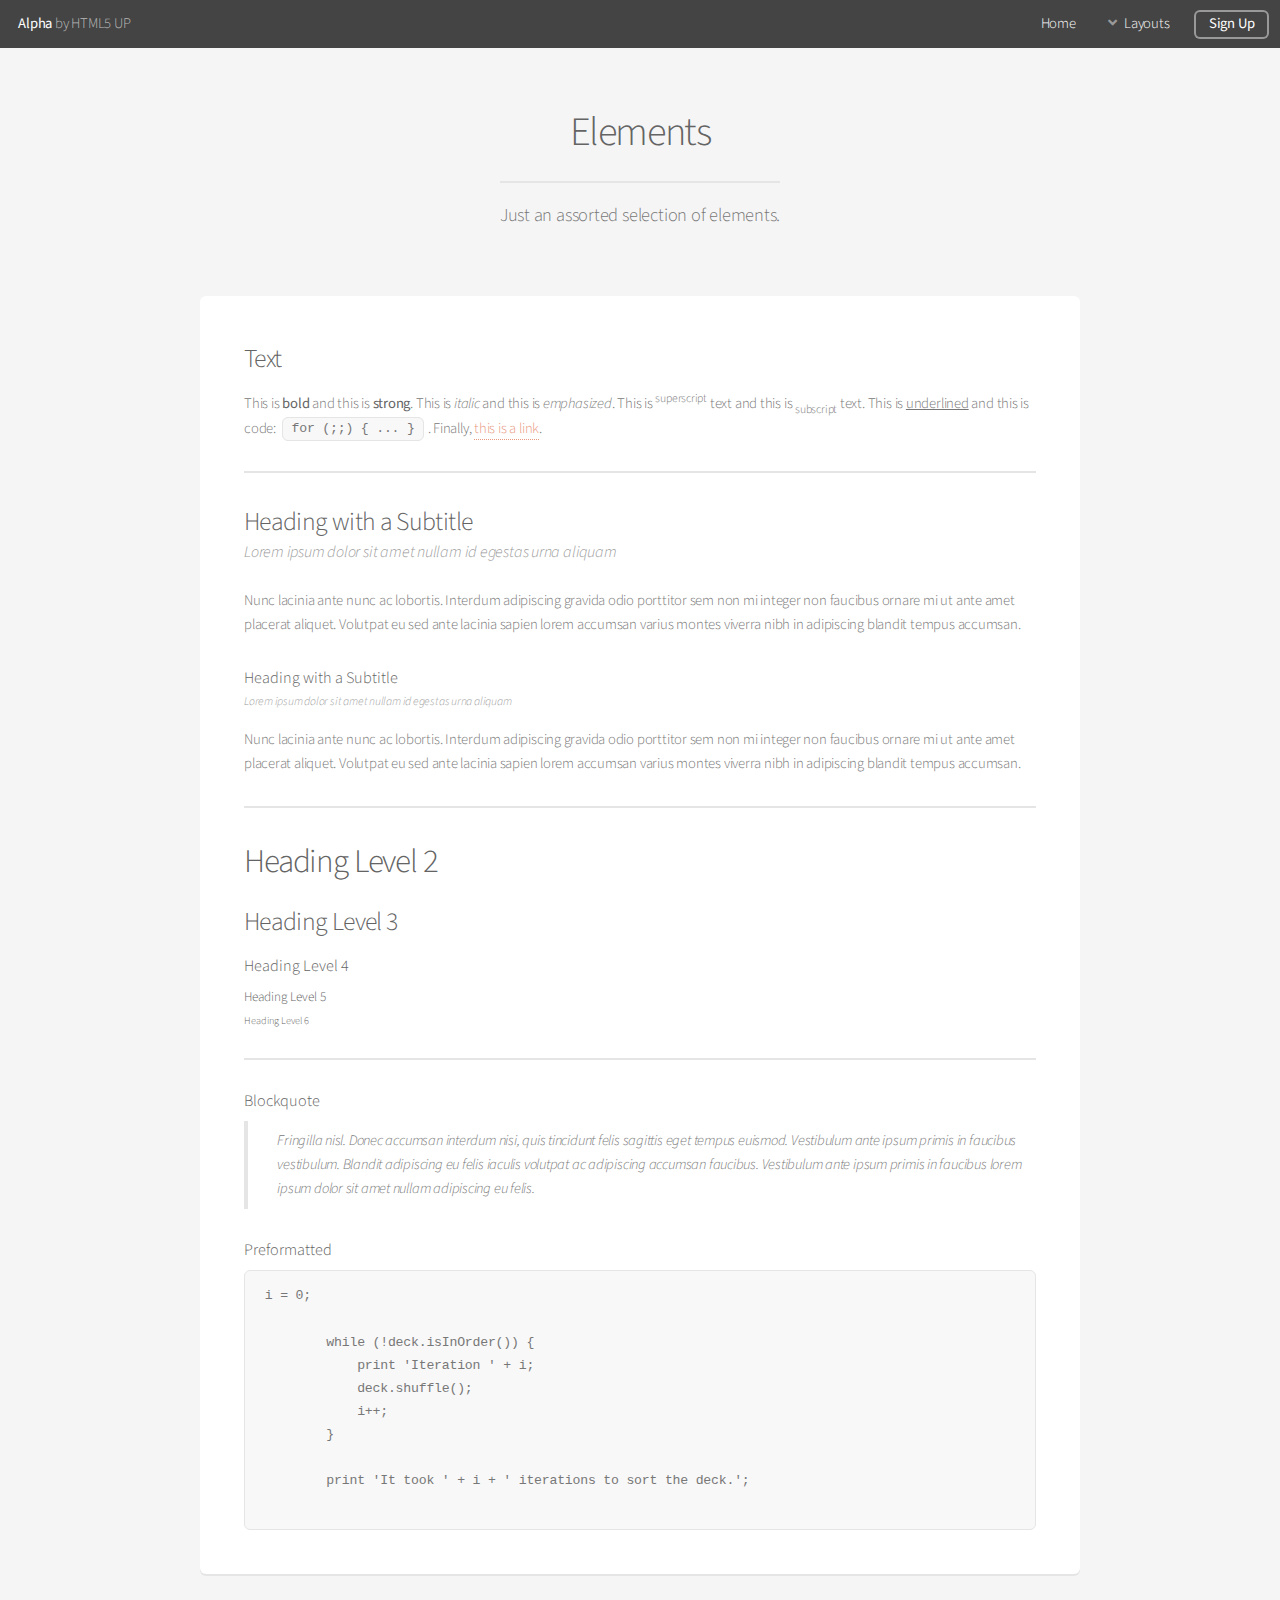
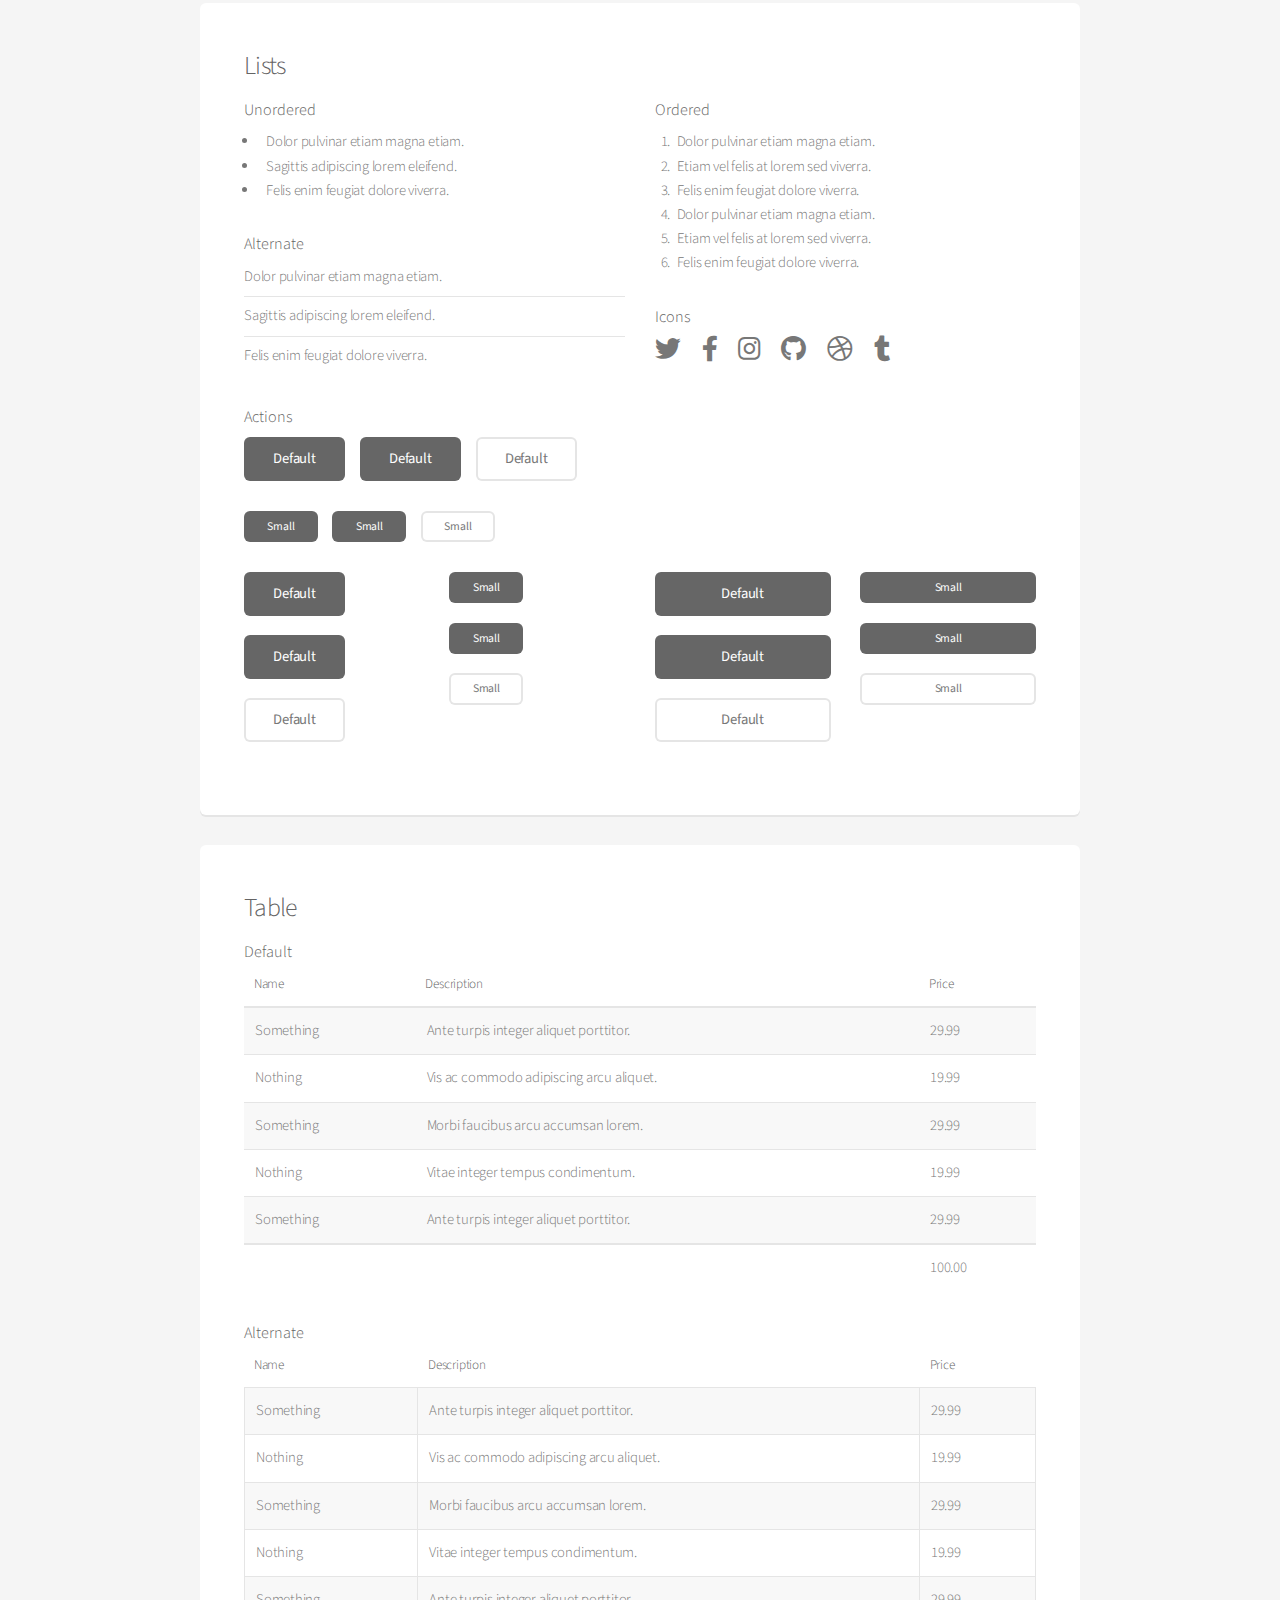
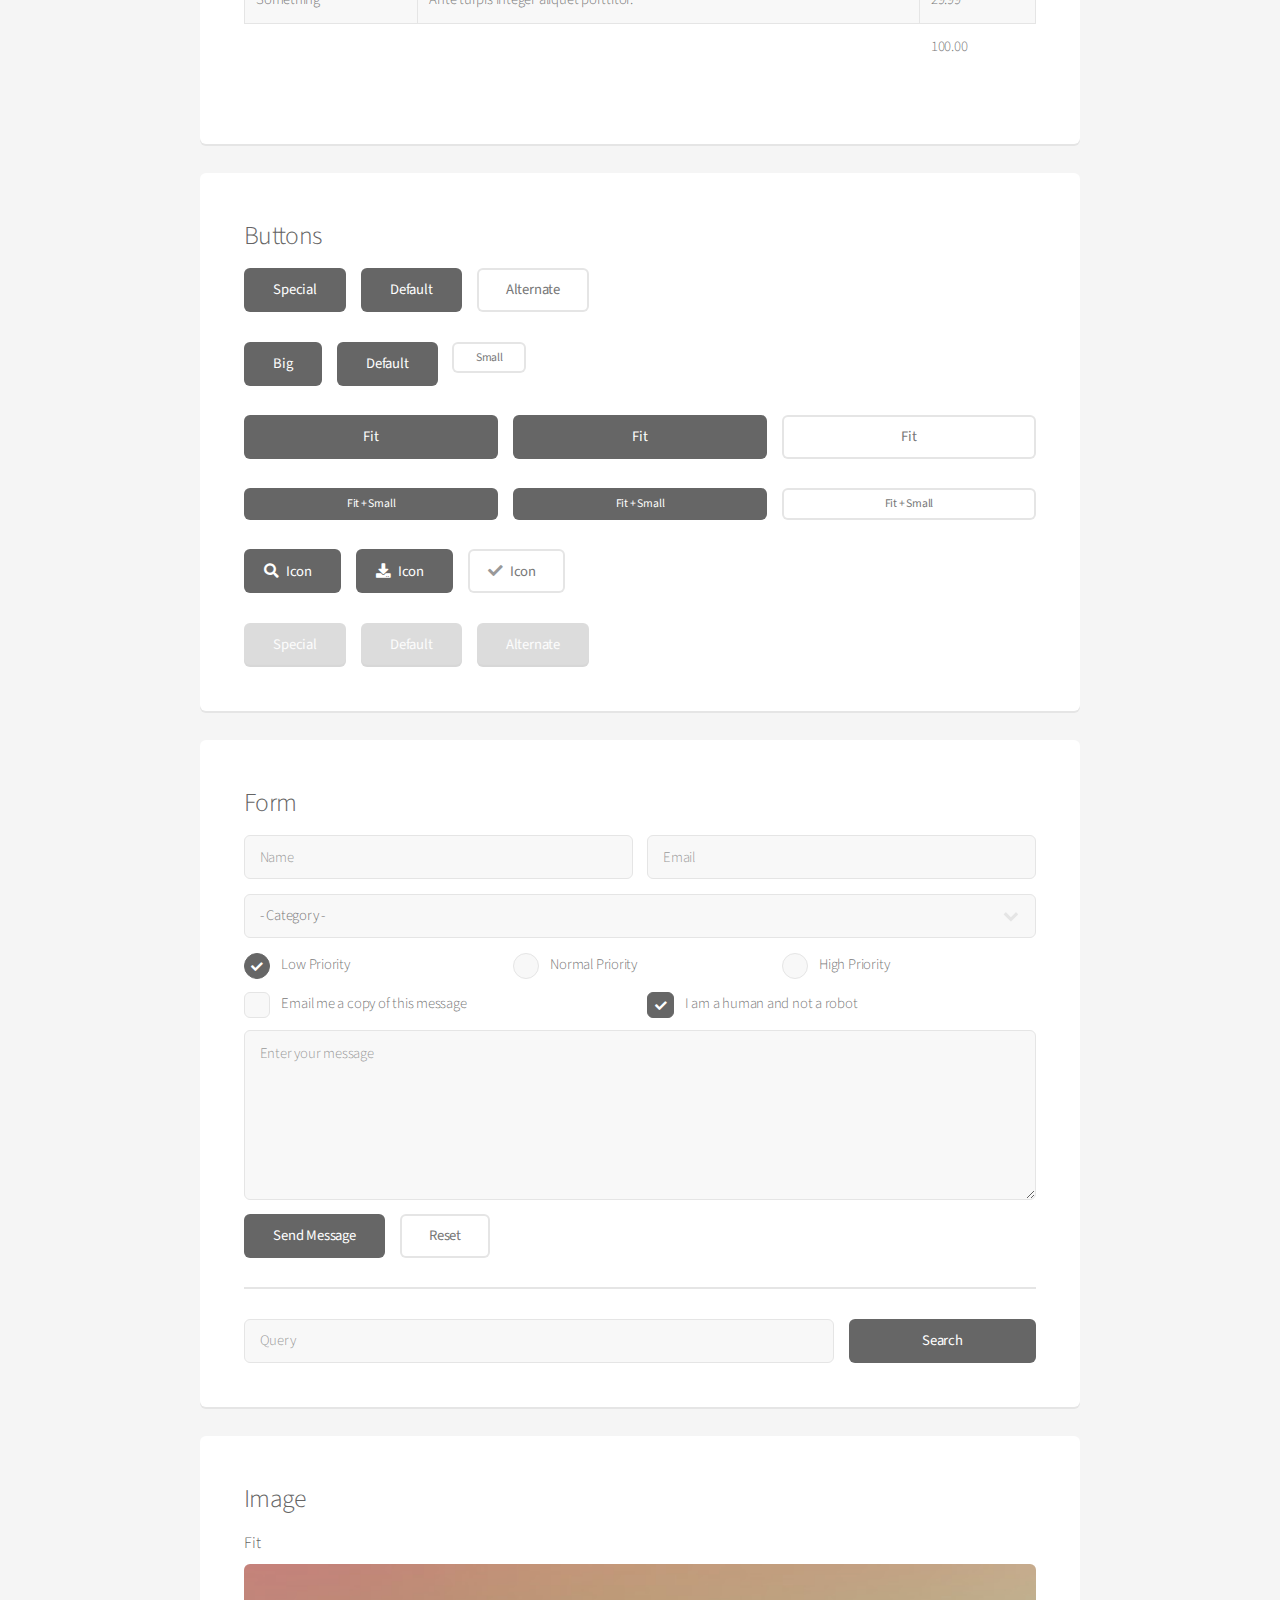
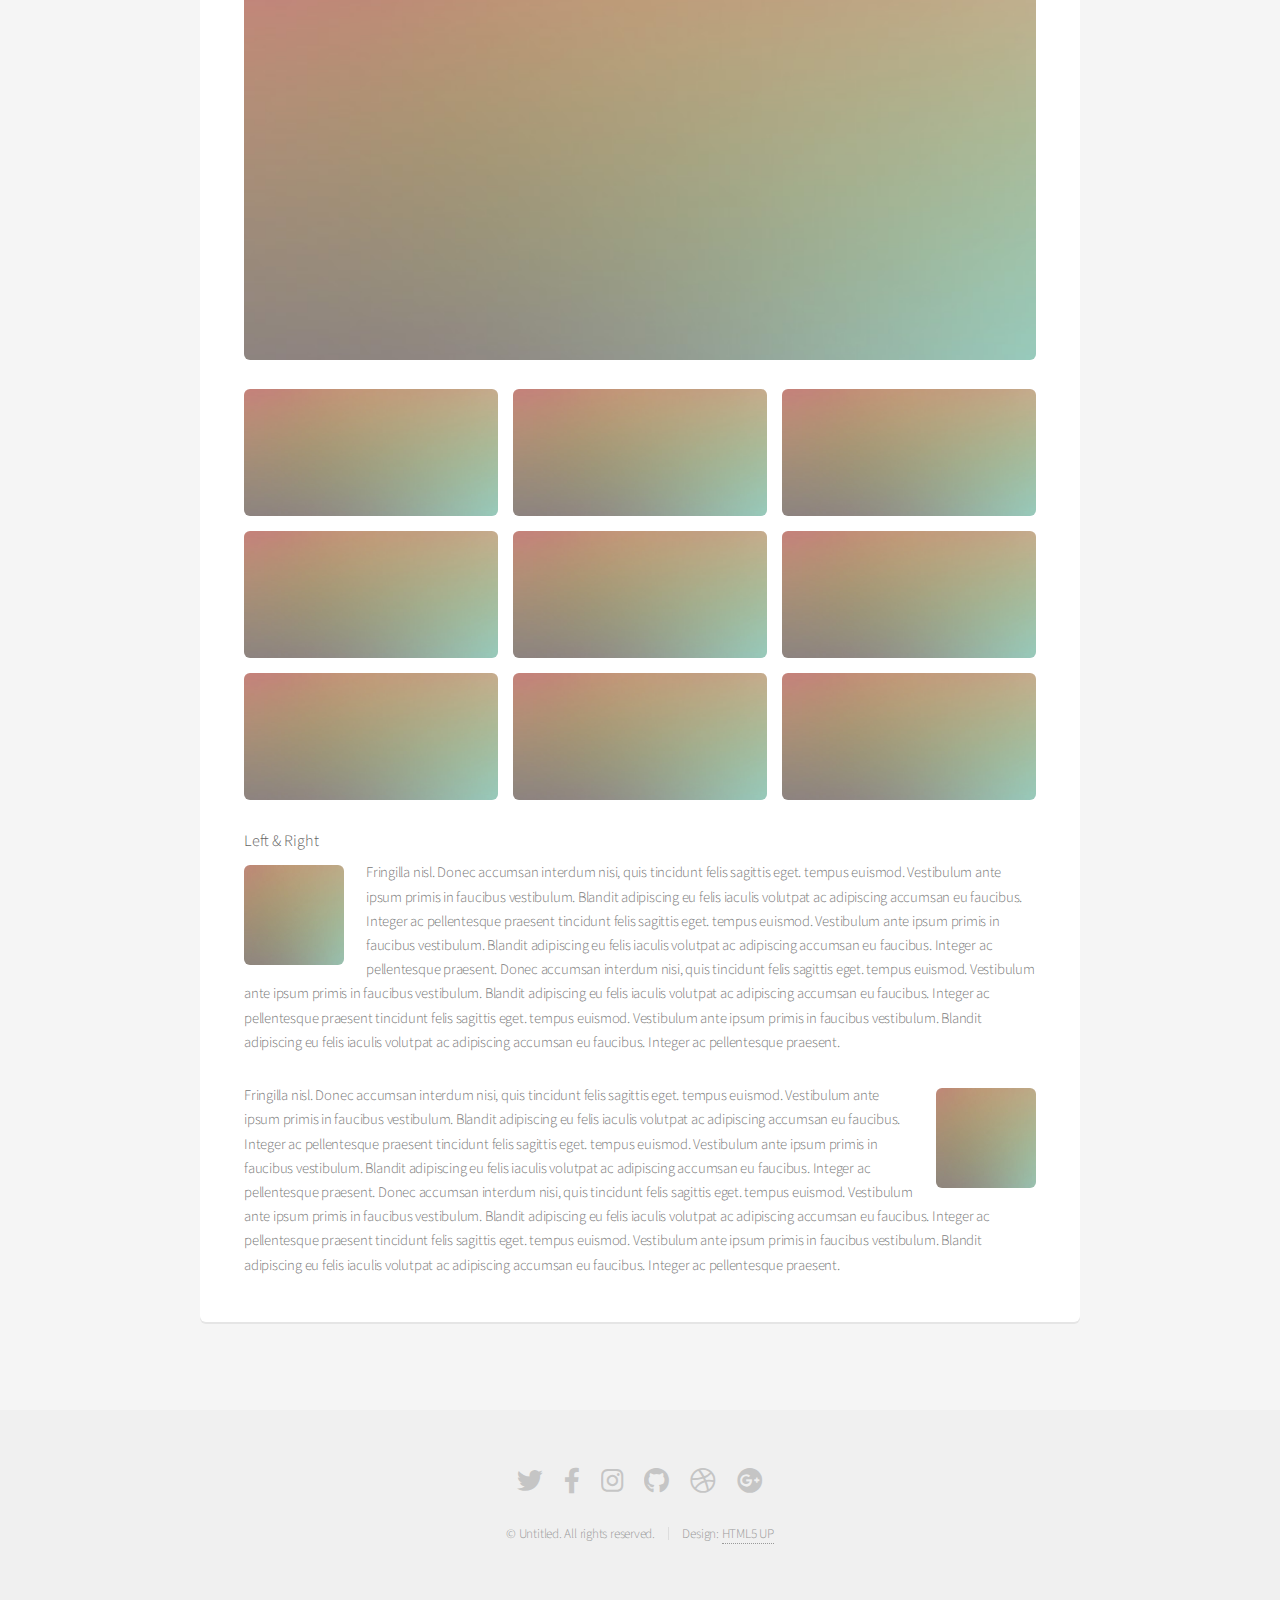
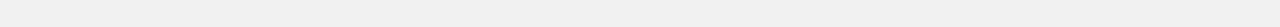
==== elements.html @ 42e7c350 "Add files via upload" ====
<!DOCTYPE HTML>
<!--
	Alpha by HTML5 UP
	html5up.net | @ajlkn
	Free for personal and commercial use under the CCA 3.0 license (html5up.net/license)
-->
<html>
	<head>
		<title>Elements - Alpha by HTML5 UP</title>
		<meta charset="utf-8" />
		<meta name="viewport" content="width=device-width, initial-scale=1, user-scalable=no" />
		<link rel="stylesheet" href="assets/css/main.css" />
	</head>
	<body class="is-preload">
		<div id="page-wrapper">

			<!-- Header -->
				<header id="header">
					<h1><a href="index.html">Alpha</a> by HTML5 UP</h1>
					<nav id="nav">
						<ul>
							<li><a href="index.html">Home</a></li>
							<li>
								<a href="#" class="icon solid fa-angle-down">Layouts</a>
								<ul>
									<li><a href="generic.html">Generic</a></li>
									<li><a href="contact.html">Contact</a></li>
									<li><a href="elements.html">Elements</a></li>
									<li>
										<a href="#">Submenu</a>
										<ul>
											<li><a href="#">Option One</a></li>
											<li><a href="#">Option Two</a></li>
											<li><a href="#">Option Three</a></li>
											<li><a href="#">Option Four</a></li>
										</ul>
									</li>
								</ul>
							</li>
							<li><a href="#" class="button">Sign Up</a></li>
						</ul>
					</nav>
				</header>

			<!-- Main -->
				<section id="main" class="container">
					<header>
						<h2>Elements</h2>
						<p>Just an assorted selection of elements.</p>
					</header>
					<div class="row">
						<div class="col-12">

							<!-- Text -->
								<section class="box">
									<h3>Text</h3>
									<p>This is <b>bold</b> and this is <strong>strong</strong>. This is <i>italic</i> and this is <em>emphasized</em>.
									This is <sup>superscript</sup> text and this is <sub>subscript</sub> text.
									This is <u>underlined</u> and this is code: <code>for (;;) { ... }</code>. Finally, <a href="#">this is a link</a>.</p>

									<hr />

									<header>
										<h3>Heading with a Subtitle</h3>
										<p>Lorem ipsum dolor sit amet nullam id egestas urna aliquam</p>
									</header>
									<p>Nunc lacinia ante nunc ac lobortis. Interdum adipiscing gravida odio porttitor sem non mi integer non faucibus ornare mi ut ante amet placerat aliquet. Volutpat eu sed ante lacinia sapien lorem accumsan varius montes viverra nibh in adipiscing blandit tempus accumsan.</p>
									<header>
										<h4>Heading with a Subtitle</h4>
										<p>Lorem ipsum dolor sit amet nullam id egestas urna aliquam</p>
									</header>
									<p>Nunc lacinia ante nunc ac lobortis. Interdum adipiscing gravida odio porttitor sem non mi integer non faucibus ornare mi ut ante amet placerat aliquet. Volutpat eu sed ante lacinia sapien lorem accumsan varius montes viverra nibh in adipiscing blandit tempus accumsan.</p>

									<hr />

									<h2>Heading Level 2</h2>
									<h3>Heading Level 3</h3>
									<h4>Heading Level 4</h4>
									<h5>Heading Level 5</h5>
									<h6>Heading Level 6</h6>

									<hr />

									<h4>Blockquote</h4>
									<blockquote>Fringilla nisl. Donec accumsan interdum nisi, quis tincidunt felis sagittis eget tempus euismod. Vestibulum ante ipsum primis in faucibus vestibulum. Blandit adipiscing eu felis iaculis volutpat ac adipiscing accumsan faucibus. Vestibulum ante ipsum primis in faucibus lorem ipsum dolor sit amet nullam adipiscing eu felis.</blockquote>

									<h4>Preformatted</h4>
									<pre>i = 0;

	while (!deck.isInOrder()) {
	    print 'Iteration ' + i;
	    deck.shuffle();
	    i++;
	}

	print 'It took ' + i + ' iterations to sort the deck.';
	</pre>
								</section>

						</div>
					</div>
					<div class="row">
						<div class="col-12">

							<!-- Lists -->
								<section class="box">
									<h3>Lists</h3>
									<div class="row">
										<div class="col-6 col-12-mobilep">

											<h4>Unordered</h4>
											<ul>
												<li>Dolor pulvinar etiam magna etiam.</li>
												<li>Sagittis adipiscing lorem eleifend.</li>
												<li>Felis enim feugiat dolore viverra.</li>
											</ul>

											<h4>Alternate</h4>
											<ul class="alt">
												<li>Dolor pulvinar etiam magna etiam.</li>
												<li>Sagittis adipiscing lorem eleifend.</li>
												<li>Felis enim feugiat dolore viverra.</li>
											</ul>

										</div>
										<div class="col-6 col-12-mobilep">

											<h4>Ordered</h4>
											<ol>
												<li>Dolor pulvinar etiam magna etiam.</li>
												<li>Etiam vel felis at lorem sed viverra.</li>
												<li>Felis enim feugiat dolore viverra.</li>
												<li>Dolor pulvinar etiam magna etiam.</li>
												<li>Etiam vel felis at lorem sed viverra.</li>
												<li>Felis enim feugiat dolore viverra.</li>
											</ol>

											<h4>Icons</h4>
											<ul class="icons">
												<li><a href="#" class="icon brands fa-twitter"><span class="label">Twitter</span></a></li>
												<li><a href="#" class="icon brands fa-facebook-f"><span class="label">Facebook</span></a></li>
												<li><a href="#" class="icon brands fa-instagram"><span class="label">Instagram</span></a></li>
												<li><a href="#" class="icon brands fa-github"><span class="label">Github</span></a></li>
												<li><a href="#" class="icon brands fa-dribbble"><span class="label">Dribbble</span></a></li>
												<li><a href="#" class="icon brands fa-tumblr"><span class="label">Tumblr</span></a></li>
											</ul>

										</div>
									</div>

									<h4>Actions</h4>
									<ul class="actions">
										<li><a href="#" class="button special">Default</a></li>
										<li><a href="#" class="button">Default</a></li>
										<li><a href="#" class="button alt">Default</a></li>
									</ul>
									<ul class="actions small">
										<li><a href="#" class="button special small">Small</a></li>
										<li><a href="#" class="button small">Small</a></li>
										<li><a href="#" class="button alt small">Small</a></li>
									</ul>
									<div class="row">
										<div class="col-3 col-6-narrower col-12-mobilep">
											<ul class="actions stacked">
												<li><a href="#" class="button special">Default</a></li>
												<li><a href="#" class="button">Default</a></li>
												<li><a href="#" class="button alt">Default</a></li>
											</ul>
										</div>
										<div class="col-3 col-6-narrower col-12-mobilep">
											<ul class="actions stacked">
												<li><a href="#" class="button special small">Small</a></li>
												<li><a href="#" class="button small">Small</a></li>
												<li><a href="#" class="button alt small">Small</a></li>
											</ul>
										</div>
										<div class="col-3 col-6-narrower col-12-mobilep">
											<ul class="actions stacked">
												<li><a href="#" class="button special fit">Default</a></li>
												<li><a href="#" class="button fit">Default</a></li>
												<li><a href="#" class="button alt fit">Default</a></li>
											</ul>
										</div>
										<div class="col-3 col-6-narrower col-12-mobilep">
											<ul class="actions stacked">
												<li><a href="#" class="button special small fit">Small</a></li>
												<li><a href="#" class="button small fit">Small</a></li>
												<li><a href="#" class="button alt small fit">Small</a></li>
											</ul>
										</div>
									</div>
								</section>

						</div>
					</div>
					<div class="row">
						<div class="col-12">

							<!-- Table -->
								<section class="box">
									<h3>Table</h3>

									<h4>Default</h4>
									<div class="table-wrapper">
										<table>
											<thead>
												<tr>
													<th>Name</th>
													<th>Description</th>
													<th>Price</th>
												</tr>
											</thead>
											<tbody>
												<tr>
													<td>Something</td>
													<td>Ante turpis integer aliquet porttitor.</td>
													<td>29.99</td>
												</tr>
												<tr>
													<td>Nothing</td>
													<td>Vis ac commodo adipiscing arcu aliquet.</td>
													<td>19.99</td>
												</tr>
												<tr>
													<td>Something</td>
													<td> Morbi faucibus arcu accumsan lorem.</td>
													<td>29.99</td>
												</tr>
												<tr>
													<td>Nothing</td>
													<td>Vitae integer tempus condimentum.</td>
													<td>19.99</td>
												</tr>
												<tr>
													<td>Something</td>
													<td>Ante turpis integer aliquet porttitor.</td>
													<td>29.99</td>
												</tr>
											</tbody>
											<tfoot>
												<tr>
													<td colspan="2"></td>
													<td>100.00</td>
												</tr>
											</tfoot>
										</table>
									</div>

									<h4>Alternate</h4>
									<div class="table-wrapper">
										<table class="alt">
											<thead>
												<tr>
													<th>Name</th>
													<th>Description</th>
													<th>Price</th>
												</tr>
											</thead>
											<tbody>
												<tr>
													<td>Something</td>
													<td>Ante turpis integer aliquet porttitor.</td>
													<td>29.99</td>
												</tr>
												<tr>
													<td>Nothing</td>
													<td>Vis ac commodo adipiscing arcu aliquet.</td>
													<td>19.99</td>
												</tr>
												<tr>
													<td>Something</td>
													<td> Morbi faucibus arcu accumsan lorem.</td>
													<td>29.99</td>
												</tr>
												<tr>
													<td>Nothing</td>
													<td>Vitae integer tempus condimentum.</td>
													<td>19.99</td>
												</tr>
												<tr>
													<td>Something</td>
													<td>Ante turpis integer aliquet porttitor.</td>
													<td>29.99</td>
												</tr>
											</tbody>
											<tfoot>
												<tr>
													<td colspan="2"></td>
													<td>100.00</td>
												</tr>
											</tfoot>
										</table>
									</div>
								</section>

						</div>
					</div>
					<div class="row">
						<div class="col-12">

							<!-- Buttons -->
								<section class="box">
									<h3>Buttons</h3>
									<ul class="actions">
										<li><a href="#" class="button special">Special</a></li>
										<li><a href="#" class="button">Default</a></li>
										<li><a href="#" class="button alt">Alternate</a></li>
									</ul>
									<ul class="actions">
										<li><a href="#" class="button special big">Big</a></li>
										<li><a href="#" class="button">Default</a></li>
										<li><a href="#" class="button alt small">Small</a></li>
									</ul>
									<ul class="actions fit">
										<li><a href="#" class="button special fit">Fit</a></li>
										<li><a href="#" class="button fit">Fit</a></li>
										<li><a href="#" class="button alt fit">Fit</a></li>
									</ul>
									<ul class="actions fit small">
										<li><a href="#" class="button special fit small">Fit + Small</a></li>
										<li><a href="#" class="button fit small">Fit + Small</a></li>
										<li><a href="#" class="button alt fit small">Fit + Small</a></li>
									</ul>
									<ul class="actions">
										<li><a href="#" class="button special icon solid fa-search">Icon</a></li>
										<li><a href="#" class="button icon solid fa-download">Icon</a></li>
										<li><a href="#" class="button alt icon solid fa-check">Icon</a></li>
									</ul>
									<ul class="actions">
										<li><span class="button special disabled">Special</span></li>
										<li><span class="button disabled">Default</span></li>
										<li><span class="button alt disabled">Alternate</span></li>
									</ul>
								</section>

						</div>
					</div>
					<div class="row">
						<div class="col-12">

							<!-- Form -->
								<section class="box">
									<h3>Form</h3>
									<form method="post" action="#">
										<div class="row gtr-uniform gtr-50">
											<div class="col-6 col-12-mobilep">
												<input type="text" name="name" id="name" value="" placeholder="Name" />
											</div>
											<div class="col-6 col-12-mobilep">
												<input type="email" name="email" id="email" value="" placeholder="Email" />
											</div>
											<div class="col-12">
												<select name="category" id="category">
													<option value="">- Category -</option>
													<option value="1">Manufacturing</option>
													<option value="1">Shipping</option>
													<option value="1">Administration</option>
													<option value="1">Human Resources</option>
												</select>
											</div>
											<div class="col-4 col-12-narrower">
												<input type="radio" id="priority-low" name="priority" checked>
												<label for="priority-low">Low Priority</label>
											</div>
											<div class="col-4 col-12-narrower">
												<input type="radio" id="priority-normal" name="priority">
												<label for="priority-normal">Normal Priority</label>
											</div>
											<div class="col-4 col-12-narrower">
												<input type="radio" id="priority-high" name="priority">
												<label for="priority-high">High Priority</label>
											</div>
											<div class="col-6 col-12-narrower">
												<input type="checkbox" id="copy" name="copy">
												<label for="copy">Email me a copy of this message</label>
											</div>
											<div class="col-6 col-12-narrower">
												<input type="checkbox" id="human" name="human" checked>
												<label for="human">I am a human and not a robot</label>
											</div>
											<div class="col-12">
												<textarea name="message" id="message" placeholder="Enter your message" rows="6"></textarea>
											</div>
											<div class="col-12">
												<ul class="actions">
													<li><input type="submit" value="Send Message" /></li>
													<li><input type="reset" value="Reset" class="alt" /></li>
												</ul>
											</div>
										</div>
									</form>

									<hr />

									<form method="post" action="#">
										<div class="row gtr-uniform gtr-50">
											<div class="col-9 col-12-mobilep">
												<input type="text" name="query" id="query" value="" placeholder="Query" />
											</div>
											<div class="col-3 col-12-mobilep">
												<input type="submit" value="Search" class="fit" />
											</div>
										</div>
									</form>
								</section>

						</div>
					</div>
					<div class="row">
						<div class="col-12">

							<!-- Image -->
								<section class="box">
									<h3>Image</h3>
									<h4>Fit</h4>
									<span class="image fit"><img src="images/pic04.jpg" alt="" /></span>
									<div class="box alt">
										<div class="row gtr-50 gtr-uniform">
											<div class="col-4"><span class="image fit"><img src="images/pic04.jpg" alt="" /></span></div>
											<div class="col-4"><span class="image fit"><img src="images/pic04.jpg" alt="" /></span></div>
											<div class="col-4"><span class="image fit"><img src="images/pic04.jpg" alt="" /></span></div>
											<div class="col-4"><span class="image fit"><img src="images/pic04.jpg" alt="" /></span></div>
											<div class="col-4"><span class="image fit"><img src="images/pic04.jpg" alt="" /></span></div>
											<div class="col-4"><span class="image fit"><img src="images/pic04.jpg" alt="" /></span></div>
											<div class="col-4"><span class="image fit"><img src="images/pic04.jpg" alt="" /></span></div>
											<div class="col-4"><span class="image fit"><img src="images/pic04.jpg" alt="" /></span></div>
											<div class="col-4"><span class="image fit"><img src="images/pic04.jpg" alt="" /></span></div>
										</div>
									</div>

									<h4>Left &amp; Right</h4>
									<p><span class="image left"><img src="images/pic05.jpg" alt="" /></span>Fringilla nisl. Donec accumsan interdum nisi, quis tincidunt felis sagittis eget. tempus euismod. Vestibulum ante ipsum primis in faucibus vestibulum. Blandit adipiscing eu felis iaculis volutpat ac adipiscing accumsan eu faucibus. Integer ac pellentesque praesent tincidunt felis sagittis eget. tempus euismod. Vestibulum ante ipsum primis in faucibus vestibulum. Blandit adipiscing eu felis iaculis volutpat ac adipiscing accumsan eu faucibus. Integer ac pellentesque praesent. Donec accumsan interdum nisi, quis tincidunt felis sagittis eget. tempus euismod. Vestibulum ante ipsum primis in faucibus vestibulum. Blandit adipiscing eu felis iaculis volutpat ac adipiscing accumsan eu faucibus. Integer ac pellentesque praesent tincidunt felis sagittis eget. tempus euismod. Vestibulum ante ipsum primis in faucibus vestibulum. Blandit adipiscing eu felis iaculis volutpat ac adipiscing accumsan eu faucibus. Integer ac pellentesque praesent.</p>
									<p><span class="image right"><img src="images/pic05.jpg" alt="" /></span>Fringilla nisl. Donec accumsan interdum nisi, quis tincidunt felis sagittis eget. tempus euismod. Vestibulum ante ipsum primis in faucibus vestibulum. Blandit adipiscing eu felis iaculis volutpat ac adipiscing accumsan eu faucibus. Integer ac pellentesque praesent tincidunt felis sagittis eget. tempus euismod. Vestibulum ante ipsum primis in faucibus vestibulum. Blandit adipiscing eu felis iaculis volutpat ac adipiscing accumsan eu faucibus. Integer ac pellentesque praesent. Donec accumsan interdum nisi, quis tincidunt felis sagittis eget. tempus euismod. Vestibulum ante ipsum primis in faucibus vestibulum. Blandit adipiscing eu felis iaculis volutpat ac adipiscing accumsan eu faucibus. Integer ac pellentesque praesent tincidunt felis sagittis eget. tempus euismod. Vestibulum ante ipsum primis in faucibus vestibulum. Blandit adipiscing eu felis iaculis volutpat ac adipiscing accumsan eu faucibus. Integer ac pellentesque praesent.</p>
								</section>

						</div>
					</div>
				</section>

			<!-- Footer -->
				<footer id="footer">
					<ul class="icons">
						<li><a href="#" class="icon brands fa-twitter"><span class="label">Twitter</span></a></li>
						<li><a href="#" class="icon brands fa-facebook-f"><span class="label">Facebook</span></a></li>
						<li><a href="#" class="icon brands fa-instagram"><span class="label">Instagram</span></a></li>
						<li><a href="#" class="icon brands fa-github"><span class="label">Github</span></a></li>
						<li><a href="#" class="icon brands fa-dribbble"><span class="label">Dribbble</span></a></li>
						<li><a href="#" class="icon brands fa-google-plus"><span class="label">Google+</span></a></li>
					</ul>
					<ul class="copyright">
						<li>&copy; Untitled. All rights reserved.</li><li>Design: <a href="http://html5up.net">HTML5 UP</a></li>
					</ul>
				</footer>

		</div>

		<!-- Scripts -->
			<script src="assets/js/jquery.min.js"></script>
			<script src="assets/js/jquery.dropotron.min.js"></script>
			<script src="assets/js/jquery.scrollex.min.js"></script>
			<script src="assets/js/browser.min.js"></script>
			<script src="assets/js/breakpoints.min.js"></script>
			<script src="assets/js/util.js"></script>
			<script src="assets/js/main.js"></script>

	</body>
</html>
---- assets/css/main.css ----
@import url("fontawesome-all.min.css");
@import url("https://fonts.googleapis.com/css?family=Source+Sans+Pro:300,400,300italic,400italic");

/*
	Alpha by HTML5 UP
	html5up.net | @ajlkn
	Free for personal and commercial use under the CCA 3.0 license (html5up.net/license)
*/

/* Reset */

/* Based on meyerweb.com/eric/tools/css/reset (v2.0 | 20110126 | License: public domain) */

	html, body, div, span, applet, object,
	iframe, h1, h2, h3, h4, h5, h6, p, blockquote,
	pre, a, abbr, acronym, address, big, cite,
	code, del, dfn, em, img, ins, kbd, q, s, samp,
	small, strike, strong, sub, sup, tt, var, b,
	u, i, center, dl, dt, dd, ol, ul, li, fieldset,
	form, label, legend, table, caption, tbody,
	tfoot, thead, tr, th, td, article, aside,
	canvas, details, embed, figure, figcaption,
	footer, header, hgroup, menu, nav, output, ruby,
	section, summary, time, mark, audio, video {
		margin: 0;
		padding: 0;
		border: 0;
		font-size: 100%;
		font: inherit;
		vertical-align: baseline;
	}

	article, aside, details, figcaption, figure,
	footer, header, hgroup, menu, nav, section {
		display: block;
	}

	body {
		line-height: 1;
	}

	ol, ul {
		list-style: none;
	}

	blockquote, q {
		quotes: none;
	}

		blockquote:before, blockquote:after, q:before, q:after {
			content: '';
			content: none;
		}

	table {
		border-collapse: collapse;
		border-spacing: 0;
	}

	body {
		-webkit-text-size-adjust: none;
	}

	mark {
		background-color: transparent;
		color: inherit;
	}

	input::-moz-focus-inner {
		border: 0;
		padding: 0;
	}

	input, select, textarea {
		-moz-appearance: none;
		-webkit-appearance: none;
		-ms-appearance: none;
		appearance: none;
	}

/* Basic */

	@-ms-viewport {
		width: device-width;
	}

	body {
		-ms-overflow-style: scrollbar;
	}

	@media screen and (max-width: 480px) {

		html, body {
			min-width: 320px;
		}

	}

	html {
		box-sizing: border-box;
	}

	*, *:before, *:after {
		box-sizing: inherit;
	}

	body {
		background: #f5f5f5;
	}

	body, input, select, textarea {
		color: #777;
		font-family: "Source Sans Pro", sans-serif;
		font-size: 16pt;
		font-weight: 300;
		line-height: 1.65em;
		letter-spacing: -0.015em;
	}

	a {
		-moz-transition: color 0.2s ease-in-out, border-bottom-color 0.2s ease-in-out;
		-webkit-transition: color 0.2s ease-in-out, border-bottom-color 0.2s ease-in-out;
		-ms-transition: color 0.2s ease-in-out, border-bottom-color 0.2s ease-in-out;
		transition: color 0.2s ease-in-out, border-bottom-color 0.2s ease-in-out;
		border-bottom: dotted 1px;
		color: #e89980;
		text-decoration: none;
	}

		a:hover {
			border-bottom-color: transparent;
		}

	strong, b {
		color: #646464;
		font-weight: 400;
	}

	em, i {
		font-style: italic;
	}

	p {
		margin: 0 0 2em 0;
	}

	h1, h2, h3, h4, h5, h6 {
		color: #646464;
		font-weight: 300;
		line-height: 1em;
		margin: 0 0 0.5em 0;
	}

		h1 a, h2 a, h3 a, h4 a, h5 a, h6 a {
			color: inherit;
			text-decoration: none;
		}

	h2 {
		font-size: 2.25em;
		line-height: 1.5em;
		letter-spacing: -0.035em;
	}

	h3 {
		font-size: 1.75em;
		line-height: 1.5em;
		letter-spacing: -0.025em;
	}

	h4 {
		font-size: 1.1em;
		line-height: 1.5em;
		letter-spacing: 0;
	}

	h5 {
		font-size: 0.9em;
		line-height: 1.5em;
		letter-spacing: 0;
	}

	h6 {
		font-size: 0.7em;
		line-height: 1.5em;
		letter-spacing: 0;
	}

	sub {
		font-size: 0.8em;
		position: relative;
		top: 0.5em;
	}

	sup {
		font-size: 0.8em;
		position: relative;
		top: -0.5em;
	}

	hr {
		border: 0;
		border-bottom: solid 2px #e5e5e5;
		margin: 2em 0;
	}

		hr.major {
			margin: 3em 0;
		}

	blockquote {
		border-left: solid 4px #e5e5e5;
		font-style: italic;
		margin: 0 0 2em 0;
		padding: 0.5em 0 0.5em 2em;
	}

	pre {
		-webkit-overflow-scrolling: touch;
		background: #f8f8f8;
		border-radius: 6px;
		border: solid 1px #e5e5e5;
		font-family: monospace;
		font-size: 0.9em;
		line-height: 1.75em;
		margin: 0 0 2em 0;
		overflow-x: auto;
		padding: 1em 1.5em;
	}

	code {
		background: #f8f8f8;
		border-radius: 6px;
		border: solid 1px #e5e5e5;
		font-family: monospace;
		font-size: 0.9em;
		margin: 0 0.25em;
		padding: 0.25em 0.65em;
	}

	.align-left {
		text-align: left;
	}

	.align-center {
		text-align: center;
	}

	.align-right {
		text-align: right;
	}

/* Row */

	.row {
		display: flex;
		flex-wrap: wrap;
		box-sizing: border-box;
		align-items: stretch;
	}

		.row > * {
			box-sizing: border-box;
		}

		.row.gtr-uniform > * > :last-child {
			margin-bottom: 0;
		}

		.row.aln-left {
			justify-content: flex-start;
		}

		.row.aln-center {
			justify-content: center;
		}

		.row.aln-right {
			justify-content: flex-end;
		}

		.row.aln-top {
			align-items: flex-start;
		}

		.row.aln-middle {
			align-items: center;
		}

		.row.aln-bottom {
			align-items: flex-end;
		}

		.row > .imp {
			order: -1;
		}

		.row > .col-1 {
			width: 8.33333%;
		}

		.row > .off-1 {
			margin-left: 8.33333%;
		}

		.row > .col-2 {
			width: 16.66667%;
		}

		.row > .off-2 {
			margin-left: 16.66667%;
		}

		.row > .col-3 {
			width: 25%;
		}

		.row > .off-3 {
			margin-left: 25%;
		}

		.row > .col-4 {
			width: 33.33333%;
		}

		.row > .off-4 {
			margin-left: 33.33333%;
		}

		.row > .col-5 {
			width: 41.66667%;
		}

		.row > .off-5 {
			margin-left: 41.66667%;
		}

		.row > .col-6 {
			width: 50%;
		}

		.row > .off-6 {
			margin-left: 50%;
		}

		.row > .col-7 {
			width: 58.33333%;
		}

		.row > .off-7 {
			margin-left: 58.33333%;
		}

		.row > .col-8 {
			width: 66.66667%;
		}

		.row > .off-8 {
			margin-left: 66.66667%;
		}

		.row > .col-9 {
			width: 75%;
		}

		.row > .off-9 {
			margin-left: 75%;
		}

		.row > .col-10 {
			width: 83.33333%;
		}

		.row > .off-10 {
			margin-left: 83.33333%;
		}

		.row > .col-11 {
			width: 91.66667%;
		}

		.row > .off-11 {
			margin-left: 91.66667%;
		}

		.row > .col-12 {
			width: 100%;
		}

		.row > .off-12 {
			margin-left: 100%;
		}

		.row.gtr-0 {
			margin-top: 0;
			margin-left: 0em;
		}

			.row.gtr-0 > * {
				padding: 0 0 0 0em;
			}

			.row.gtr-0.gtr-uniform {
				margin-top: 0em;
			}

				.row.gtr-0.gtr-uniform > * {
					padding-top: 0em;
				}

		.row.gtr-25 {
			margin-top: 0;
			margin-left: -0.5em;
		}

			.row.gtr-25 > * {
				padding: 0 0 0 0.5em;
			}

			.row.gtr-25.gtr-uniform {
				margin-top: -0.5em;
			}

				.row.gtr-25.gtr-uniform > * {
					padding-top: 0.5em;
				}

		.row.gtr-50 {
			margin-top: 0;
			margin-left: -1em;
		}

			.row.gtr-50 > * {
				padding: 0 0 0 1em;
			}

			.row.gtr-50.gtr-uniform {
				margin-top: -1em;
			}

				.row.gtr-50.gtr-uniform > * {
					padding-top: 1em;
				}

		.row {
			margin-top: 0;
			margin-left: -2em;
		}

			.row > * {
				padding: 0 0 0 2em;
			}

			.row.gtr-uniform {
				margin-top: -2em;
			}

				.row.gtr-uniform > * {
					padding-top: 2em;
				}

		.row.gtr-150 {
			margin-top: 0;
			margin-left: -3em;
		}

			.row.gtr-150 > * {
				padding: 0 0 0 3em;
			}

			.row.gtr-150.gtr-uniform {
				margin-top: -3em;
			}

				.row.gtr-150.gtr-uniform > * {
					padding-top: 3em;
				}

		.row.gtr-200 {
			margin-top: 0;
			margin-left: -4em;
		}

			.row.gtr-200 > * {
				padding: 0 0 0 4em;
			}

			.row.gtr-200.gtr-uniform {
				margin-top: -4em;
			}

				.row.gtr-200.gtr-uniform > * {
					padding-top: 4em;
				}

		@media screen and (max-width: 1680px) {

			.row {
				display: flex;
				flex-wrap: wrap;
				box-sizing: border-box;
				align-items: stretch;
			}

				.row > * {
					box-sizing: border-box;
				}

				.row.gtr-uniform > * > :last-child {
					margin-bottom: 0;
				}

				.row.aln-left {
					justify-content: flex-start;
				}

				.row.aln-center {
					justify-content: center;
				}

				.row.aln-right {
					justify-content: flex-end;
				}

				.row.aln-top {
					align-items: flex-start;
				}

				.row.aln-middle {
					align-items: center;
				}

				.row.aln-bottom {
					align-items: flex-end;
				}

				.row > .imp-wide {
					order: -1;
				}

				.row > .col-1-wide {
					width: 8.33333%;
				}

				.row > .off-1-wide {
					margin-left: 8.33333%;
				}

				.row > .col-2-wide {
					width: 16.66667%;
				}

				.row > .off-2-wide {
					margin-left: 16.66667%;
				}

				.row > .col-3-wide {
					width: 25%;
				}

				.row > .off-3-wide {
					margin-left: 25%;
				}

				.row > .col-4-wide {
					width: 33.33333%;
				}

				.row > .off-4-wide {
					margin-left: 33.33333%;
				}

				.row > .col-5-wide {
					width: 41.66667%;
				}

				.row > .off-5-wide {
					margin-left: 41.66667%;
				}

				.row > .col-6-wide {
					width: 50%;
				}

				.row > .off-6-wide {
					margin-left: 50%;
				}

				.row > .col-7-wide {
					width: 58.33333%;
				}

				.row > .off-7-wide {
					margin-left: 58.33333%;
				}

				.row > .col-8-wide {
					width: 66.66667%;
				}

				.row > .off-8-wide {
					margin-left: 66.66667%;
				}

				.row > .col-9-wide {
					width: 75%;
				}

				.row > .off-9-wide {
					margin-left: 75%;
				}

				.row > .col-10-wide {
					width: 83.33333%;
				}

				.row > .off-10-wide {
					margin-left: 83.33333%;
				}

				.row > .col-11-wide {
					width: 91.66667%;
				}

				.row > .off-11-wide {
					margin-left: 91.66667%;
				}

				.row > .col-12-wide {
					width: 100%;
				}

				.row > .off-12-wide {
					margin-left: 100%;
				}

				.row.gtr-0 {
					margin-top: 0;
					margin-left: 0em;
				}

					.row.gtr-0 > * {
						padding: 0 0 0 0em;
					}

					.row.gtr-0.gtr-uniform {
						margin-top: 0em;
					}

						.row.gtr-0.gtr-uniform > * {
							padding-top: 0em;
						}

				.row.gtr-25 {
					margin-top: 0;
					margin-left: -0.5em;
				}

					.row.gtr-25 > * {
						padding: 0 0 0 0.5em;
					}

					.row.gtr-25.gtr-uniform {
						margin-top: -0.5em;
					}

						.row.gtr-25.gtr-uniform > * {
							padding-top: 0.5em;
						}

				.row.gtr-50 {
					margin-top: 0;
					margin-left: -1em;
				}

					.row.gtr-50 > * {
						padding: 0 0 0 1em;
					}

					.row.gtr-50.gtr-uniform {
						margin-top: -1em;
					}

						.row.gtr-50.gtr-uniform > * {
							padding-top: 1em;
						}

				.row {
					margin-top: 0;
					margin-left: -2em;
				}

					.row > * {
						padding: 0 0 0 2em;
					}

					.row.gtr-uniform {
						margin-top: -2em;
					}

						.row.gtr-uniform > * {
							padding-top: 2em;
						}

				.row.gtr-150 {
					margin-top: 0;
					margin-left: -3em;
				}

					.row.gtr-150 > * {
						padding: 0 0 0 3em;
					}

					.row.gtr-150.gtr-uniform {
						margin-top: -3em;
					}

						.row.gtr-150.gtr-uniform > * {
							padding-top: 3em;
						}

				.row.gtr-200 {
					margin-top: 0;
					margin-left: -4em;
				}

					.row.gtr-200 > * {
						padding: 0 0 0 4em;
					}

					.row.gtr-200.gtr-uniform {
						margin-top: -4em;
					}

						.row.gtr-200.gtr-uniform > * {
							padding-top: 4em;
						}

		}

		@media screen and (max-width: 1280px) {

			.row {
				display: flex;
				flex-wrap: wrap;
				box-sizing: border-box;
				align-items: stretch;
			}

				.row > * {
					box-sizing: border-box;
				}

				.row.gtr-uniform > * > :last-child {
					margin-bottom: 0;
				}

				.row.aln-left {
					justify-content: flex-start;
				}

				.row.aln-center {
					justify-content: center;
				}

				.row.aln-right {
					justify-content: flex-end;
				}

				.row.aln-top {
					align-items: flex-start;
				}

				.row.aln-middle {
					align-items: center;
				}

				.row.aln-bottom {
					align-items: flex-end;
				}

				.row > .imp-normal {
					order: -1;
				}

				.row > .col-1-normal {
					width: 8.33333%;
				}

				.row > .off-1-normal {
					margin-left: 8.33333%;
				}

				.row > .col-2-normal {
					width: 16.66667%;
				}

				.row > .off-2-normal {
					margin-left: 16.66667%;
				}

				.row > .col-3-normal {
					width: 25%;
				}

				.row > .off-3-normal {
					margin-left: 25%;
				}

				.row > .col-4-normal {
					width: 33.33333%;
				}

				.row > .off-4-normal {
					margin-left: 33.33333%;
				}

				.row > .col-5-normal {
					width: 41.66667%;
				}

				.row > .off-5-normal {
					margin-left: 41.66667%;
				}

				.row > .col-6-normal {
					width: 50%;
				}

				.row > .off-6-normal {
					margin-left: 50%;
				}

				.row > .col-7-normal {
					width: 58.33333%;
				}

				.row > .off-7-normal {
					margin-left: 58.33333%;
				}

				.row > .col-8-normal {
					width: 66.66667%;
				}

				.row > .off-8-normal {
					margin-left: 66.66667%;
				}

				.row > .col-9-normal {
					width: 75%;
				}

				.row > .off-9-normal {
					margin-left: 75%;
				}

				.row > .col-10-normal {
					width: 83.33333%;
				}

				.row > .off-10-normal {
					margin-left: 83.33333%;
				}

				.row > .col-11-normal {
					width: 91.66667%;
				}

				.row > .off-11-normal {
					margin-left: 91.66667%;
				}

				.row > .col-12-normal {
					width: 100%;
				}

				.row > .off-12-normal {
					margin-left: 100%;
				}

				.row.gtr-0 {
					margin-top: 0;
					margin-left: 0em;
				}

					.row.gtr-0 > * {
						padding: 0 0 0 0em;
					}

					.row.gtr-0.gtr-uniform {
						margin-top: 0em;
					}

						.row.gtr-0.gtr-uniform > * {
							padding-top: 0em;
						}

				.row.gtr-25 {
					margin-top: 0;
					margin-left: -0.5em;
				}

					.row.gtr-25 > * {
						padding: 0 0 0 0.5em;
					}

					.row.gtr-25.gtr-uniform {
						margin-top: -0.5em;
					}

						.row.gtr-25.gtr-uniform > * {
							padding-top: 0.5em;
						}

				.row.gtr-50 {
					margin-top: 0;
					margin-left: -1em;
				}

					.row.gtr-50 > * {
						padding: 0 0 0 1em;
					}

					.row.gtr-50.gtr-uniform {
						margin-top: -1em;
					}

						.row.gtr-50.gtr-uniform > * {
							padding-top: 1em;
						}

				.row {
					margin-top: 0;
					margin-left: -2em;
				}

					.row > * {
						padding: 0 0 0 2em;
					}

					.row.gtr-uniform {
						margin-top: -2em;
					}

						.row.gtr-uniform > * {
							padding-top: 2em;
						}

				.row.gtr-150 {
					margin-top: 0;
					margin-left: -3em;
				}

					.row.gtr-150 > * {
						padding: 0 0 0 3em;
					}

					.row.gtr-150.gtr-uniform {
						margin-top: -3em;
					}

						.row.gtr-150.gtr-uniform > * {
							padding-top: 3em;
						}

				.row.gtr-200 {
					margin-top: 0;
					margin-left: -4em;
				}

					.row.gtr-200 > * {
						padding: 0 0 0 4em;
					}

					.row.gtr-200.gtr-uniform {
						margin-top: -4em;
					}

						.row.gtr-200.gtr-uniform > * {
							padding-top: 4em;
						}

		}

		@media screen and (max-width: 980px) {

			.row {
				display: flex;
				flex-wrap: wrap;
				box-sizing: border-box;
				align-items: stretch;
			}

				.row > * {
					box-sizing: border-box;
				}

				.row.gtr-uniform > * > :last-child {
					margin-bottom: 0;
				}

				.row.aln-left {
					justify-content: flex-start;
				}

				.row.aln-center {
					justify-content: center;
				}

				.row.aln-right {
					justify-content: flex-end;
				}

				.row.aln-top {
					align-items: flex-start;
				}

				.row.aln-middle {
					align-items: center;
				}

				.row.aln-bottom {
					align-items: flex-end;
				}

				.row > .imp-narrow {
					order: -1;
				}

				.row > .col-1-narrow {
					width: 8.33333%;
				}

				.row > .off-1-narrow {
					margin-left: 8.33333%;
				}

				.row > .col-2-narrow {
					width: 16.66667%;
				}

				.row > .off-2-narrow {
					margin-left: 16.66667%;
				}

				.row > .col-3-narrow {
					width: 25%;
				}

				.row > .off-3-narrow {
					margin-left: 25%;
				}

				.row > .col-4-narrow {
					width: 33.33333%;
				}

				.row > .off-4-narrow {
					margin-left: 33.33333%;
				}

				.row > .col-5-narrow {
					width: 41.66667%;
				}

				.row > .off-5-narrow {
					margin-left: 41.66667%;
				}

				.row > .col-6-narrow {
					width: 50%;
				}

				.row > .off-6-narrow {
					margin-left: 50%;
				}

				.row > .col-7-narrow {
					width: 58.33333%;
				}

				.row > .off-7-narrow {
					margin-left: 58.33333%;
				}

				.row > .col-8-narrow {
					width: 66.66667%;
				}

				.row > .off-8-narrow {
					margin-left: 66.66667%;
				}

				.row > .col-9-narrow {
					width: 75%;
				}

				.row > .off-9-narrow {
					margin-left: 75%;
				}

				.row > .col-10-narrow {
					width: 83.33333%;
				}

				.row > .off-10-narrow {
					margin-left: 83.33333%;
				}

				.row > .col-11-narrow {
					width: 91.66667%;
				}

				.row > .off-11-narrow {
					margin-left: 91.66667%;
				}

				.row > .col-12-narrow {
					width: 100%;
				}

				.row > .off-12-narrow {
					margin-left: 100%;
				}

				.row.gtr-0 {
					margin-top: 0;
					margin-left: 0em;
				}

					.row.gtr-0 > * {
						padding: 0 0 0 0em;
					}

					.row.gtr-0.gtr-uniform {
						margin-top: 0em;
					}

						.row.gtr-0.gtr-uniform > * {
							padding-top: 0em;
						}

				.row.gtr-25 {
					margin-top: 0;
					margin-left: -0.5em;
				}

					.row.gtr-25 > * {
						padding: 0 0 0 0.5em;
					}

					.row.gtr-25.gtr-uniform {
						margin-top: -0.5em;
					}

						.row.gtr-25.gtr-uniform > * {
							padding-top: 0.5em;
						}

				.row.gtr-50 {
					margin-top: 0;
					margin-left: -1em;
				}

					.row.gtr-50 > * {
						padding: 0 0 0 1em;
					}

					.row.gtr-50.gtr-uniform {
						margin-top: -1em;
					}

						.row.gtr-50.gtr-uniform > * {
							padding-top: 1em;
						}

				.row {
					margin-top: 0;
					margin-left: -2em;
				}

					.row > * {
						padding: 0 0 0 2em;
					}

					.row.gtr-uniform {
						margin-top: -2em;
					}

						.row.gtr-uniform > * {
							padding-top: 2em;
						}

				.row.gtr-150 {
					margin-top: 0;
					margin-left: -3em;
				}

					.row.gtr-150 > * {
						padding: 0 0 0 3em;
					}

					.row.gtr-150.gtr-uniform {
						margin-top: -3em;
					}

						.row.gtr-150.gtr-uniform > * {
							padding-top: 3em;
						}

				.row.gtr-200 {
					margin-top: 0;
					margin-left: -4em;
				}

					.row.gtr-200 > * {
						padding: 0 0 0 4em;
					}

					.row.gtr-200.gtr-uniform {
						margin-top: -4em;
					}

						.row.gtr-200.gtr-uniform > * {
							padding-top: 4em;
						}

		}

		@media screen and (max-width: 840px) {

			.row {
				display: flex;
				flex-wrap: wrap;
				box-sizing: border-box;
				align-items: stretch;
			}

				.row > * {
					box-sizing: border-box;
				}

				.row.gtr-uniform > * > :last-child {
					margin-bottom: 0;
				}

				.row.aln-left {
					justify-content: flex-start;
				}

				.row.aln-center {
					justify-content: center;
				}

				.row.aln-right {
					justify-content: flex-end;
				}

				.row.aln-top {
					align-items: flex-start;
				}

				.row.aln-middle {
					align-items: center;
				}

				.row.aln-bottom {
					align-items: flex-end;
				}

				.row > .imp-narrower {
					order: -1;
				}

				.row > .col-1-narrower {
					width: 8.33333%;
				}

				.row > .off-1-narrower {
					margin-left: 8.33333%;
				}

				.row > .col-2-narrower {
					width: 16.66667%;
				}

				.row > .off-2-narrower {
					margin-left: 16.66667%;
				}

				.row > .col-3-narrower {
					width: 25%;
				}

				.row > .off-3-narrower {
					margin-left: 25%;
				}

				.row > .col-4-narrower {
					width: 33.33333%;
				}

				.row > .off-4-narrower {
					margin-left: 33.33333%;
				}

				.row > .col-5-narrower {
					width: 41.66667%;
				}

				.row > .off-5-narrower {
					margin-left: 41.66667%;
				}

				.row > .col-6-narrower {
					width: 50%;
				}

				.row > .off-6-narrower {
					margin-left: 50%;
				}

				.row > .col-7-narrower {
					width: 58.33333%;
				}

				.row > .off-7-narrower {
					margin-left: 58.33333%;
				}

				.row > .col-8-narrower {
					width: 66.66667%;
				}

				.row > .off-8-narrower {
					margin-left: 66.66667%;
				}

				.row > .col-9-narrower {
					width: 75%;
				}

				.row > .off-9-narrower {
					margin-left: 75%;
				}

				.row > .col-10-narrower {
					width: 83.33333%;
				}

				.row > .off-10-narrower {
					margin-left: 83.33333%;
				}

				.row > .col-11-narrower {
					width: 91.66667%;
				}

				.row > .off-11-narrower {
					margin-left: 91.66667%;
				}

				.row > .col-12-narrower {
					width: 100%;
				}

				.row > .off-12-narrower {
					margin-left: 100%;
				}

				.row.gtr-0 {
					margin-top: 0;
					margin-left: 0em;
				}

					.row.gtr-0 > * {
						padding: 0 0 0 0em;
					}

					.row.gtr-0.gtr-uniform {
						margin-top: 0em;
					}

						.row.gtr-0.gtr-uniform > * {
							padding-top: 0em;
						}

				.row.gtr-25 {
					margin-top: 0;
					margin-left: -0.5em;
				}

					.row.gtr-25 > * {
						padding: 0 0 0 0.5em;
					}

					.row.gtr-25.gtr-uniform {
						margin-top: -0.5em;
					}

						.row.gtr-25.gtr-uniform > * {
							padding-top: 0.5em;
						}

				.row.gtr-50 {
					margin-top: 0;
					margin-left: -1em;
				}

					.row.gtr-50 > * {
						padding: 0 0 0 1em;
					}

					.row.gtr-50.gtr-uniform {
						margin-top: -1em;
					}

						.row.gtr-50.gtr-uniform > * {
							padding-top: 1em;
						}

				.row {
					margin-top: 0;
					margin-left: -2em;
				}

					.row > * {
						padding: 0 0 0 2em;
					}

					.row.gtr-uniform {
						margin-top: -2em;
					}

						.row.gtr-uniform > * {
							padding-top: 2em;
						}

				.row.gtr-150 {
					margin-top: 0;
					margin-left: -3em;
				}

					.row.gtr-150 > * {
						padding: 0 0 0 3em;
					}

					.row.gtr-150.gtr-uniform {
						margin-top: -3em;
					}

						.row.gtr-150.gtr-uniform > * {
							padding-top: 3em;
						}

				.row.gtr-200 {
					margin-top: 0;
					margin-left: -4em;
				}

					.row.gtr-200 > * {
						padding: 0 0 0 4em;
					}

					.row.gtr-200.gtr-uniform {
						margin-top: -4em;
					}

						.row.gtr-200.gtr-uniform > * {
							padding-top: 4em;
						}

		}

		@media screen and (max-width: 736px) {

			.row {
				display: flex;
				flex-wrap: wrap;
				box-sizing: border-box;
				align-items: stretch;
			}

				.row > * {
					box-sizing: border-box;
				}

				.row.gtr-uniform > * > :last-child {
					margin-bottom: 0;
				}

				.row.aln-left {
					justify-content: flex-start;
				}

				.row.aln-center {
					justify-content: center;
				}

				.row.aln-right {
					justify-content: flex-end;
				}

				.row.aln-top {
					align-items: flex-start;
				}

				.row.aln-middle {
					align-items: center;
				}

				.row.aln-bottom {
					align-items: flex-end;
				}

				.row > .imp-mobile {
					order: -1;
				}

				.row > .col-1-mobile {
					width: 8.33333%;
				}

				.row > .off-1-mobile {
					margin-left: 8.33333%;
				}

				.row > .col-2-mobile {
					width: 16.66667%;
				}

				.row > .off-2-mobile {
					margin-left: 16.66667%;
				}

				.row > .col-3-mobile {
					width: 25%;
				}

				.row > .off-3-mobile {
					margin-left: 25%;
				}

				.row > .col-4-mobile {
					width: 33.33333%;
				}

				.row > .off-4-mobile {
					margin-left: 33.33333%;
				}

				.row > .col-5-mobile {
					width: 41.66667%;
				}

				.row > .off-5-mobile {
					margin-left: 41.66667%;
				}

				.row > .col-6-mobile {
					width: 50%;
				}

				.row > .off-6-mobile {
					margin-left: 50%;
				}

				.row > .col-7-mobile {
					width: 58.33333%;
				}

				.row > .off-7-mobile {
					margin-left: 58.33333%;
				}

				.row > .col-8-mobile {
					width: 66.66667%;
				}

				.row > .off-8-mobile {
					margin-left: 66.66667%;
				}

				.row > .col-9-mobile {
					width: 75%;
				}

				.row > .off-9-mobile {
					margin-left: 75%;
				}

				.row > .col-10-mobile {
					width: 83.33333%;
				}

				.row > .off-10-mobile {
					margin-left: 83.33333%;
				}

				.row > .col-11-mobile {
					width: 91.66667%;
				}

				.row > .off-11-mobile {
					margin-left: 91.66667%;
				}

				.row > .col-12-mobile {
					width: 100%;
				}

				.row > .off-12-mobile {
					margin-left: 100%;
				}

				.row.gtr-0 {
					margin-top: 0;
					margin-left: 0em;
				}

					.row.gtr-0 > * {
						padding: 0 0 0 0em;
					}

					.row.gtr-0.gtr-uniform {
						margin-top: 0em;
					}

						.row.gtr-0.gtr-uniform > * {
							padding-top: 0em;
						}

				.row.gtr-25 {
					margin-top: 0;
					margin-left: -0.5em;
				}

					.row.gtr-25 > * {
						padding: 0 0 0 0.5em;
					}

					.row.gtr-25.gtr-uniform {
						margin-top: -0.5em;
					}

						.row.gtr-25.gtr-uniform > * {
							padding-top: 0.5em;
						}

				.row.gtr-50 {
					margin-top: 0;
					margin-left: -1em;
				}

					.row.gtr-50 > * {
						padding: 0 0 0 1em;
					}

					.row.gtr-50.gtr-uniform {
						margin-top: -1em;
					}

						.row.gtr-50.gtr-uniform > * {
							padding-top: 1em;
						}

				.row {
					margin-top: 0;
					margin-left: -2em;
				}

					.row > * {
						padding: 0 0 0 2em;
					}

					.row.gtr-uniform {
						margin-top: -2em;
					}

						.row.gtr-uniform > * {
							padding-top: 2em;
						}

				.row.gtr-150 {
					margin-top: 0;
					margin-left: -3em;
				}

					.row.gtr-150 > * {
						padding: 0 0 0 3em;
					}

					.row.gtr-150.gtr-uniform {
						margin-top: -3em;
					}

						.row.gtr-150.gtr-uniform > * {
							padding-top: 3em;
						}

				.row.gtr-200 {
					margin-top: 0;
					margin-left: -4em;
				}

					.row.gtr-200 > * {
						padding: 0 0 0 4em;
					}

					.row.gtr-200.gtr-uniform {
						margin-top: -4em;
					}

						.row.gtr-200.gtr-uniform > * {
							padding-top: 4em;
						}

		}

		@media screen and (max-width: 480px) {

			.row {
				display: flex;
				flex-wrap: wrap;
				box-sizing: border-box;
				align-items: stretch;
			}

				.row > * {
					box-sizing: border-box;
				}

				.row.gtr-uniform > * > :last-child {
					margin-bottom: 0;
				}

				.row.aln-left {
					justify-content: flex-start;
				}

				.row.aln-center {
					justify-content: center;
				}

				.row.aln-right {
					justify-content: flex-end;
				}

				.row.aln-top {
					align-items: flex-start;
				}

				.row.aln-middle {
					align-items: center;
				}

				.row.aln-bottom {
					align-items: flex-end;
				}

				.row > .imp-mobilep {
					order: -1;
				}

				.row > .col-1-mobilep {
					width: 8.33333%;
				}

				.row > .off-1-mobilep {
					margin-left: 8.33333%;
				}

				.row > .col-2-mobilep {
					width: 16.66667%;
				}

				.row > .off-2-mobilep {
					margin-left: 16.66667%;
				}

				.row > .col-3-mobilep {
					width: 25%;
				}

				.row > .off-3-mobilep {
					margin-left: 25%;
				}

				.row > .col-4-mobilep {
					width: 33.33333%;
				}

				.row > .off-4-mobilep {
					margin-left: 33.33333%;
				}

				.row > .col-5-mobilep {
					width: 41.66667%;
				}

				.row > .off-5-mobilep {
					margin-left: 41.66667%;
				}

				.row > .col-6-mobilep {
					width: 50%;
				}

				.row > .off-6-mobilep {
					margin-left: 50%;
				}

				.row > .col-7-mobilep {
					width: 58.33333%;
				}

				.row > .off-7-mobilep {
					margin-left: 58.33333%;
				}

				.row > .col-8-mobilep {
					width: 66.66667%;
				}

				.row > .off-8-mobilep {
					margin-left: 66.66667%;
				}

				.row > .col-9-mobilep {
					width: 75%;
				}

				.row > .off-9-mobilep {
					margin-left: 75%;
				}

				.row > .col-10-mobilep {
					width: 83.33333%;
				}

				.row > .off-10-mobilep {
					margin-left: 83.33333%;
				}

				.row > .col-11-mobilep {
					width: 91.66667%;
				}

				.row > .off-11-mobilep {
					margin-left: 91.66667%;
				}

				.row > .col-12-mobilep {
					width: 100%;
				}

				.row > .off-12-mobilep {
					margin-left: 100%;
				}

				.row.gtr-0 {
					margin-top: 0;
					margin-left: 0em;
				}

					.row.gtr-0 > * {
						padding: 0 0 0 0em;
					}

					.row.gtr-0.gtr-uniform {
						margin-top: 0em;
					}

						.row.gtr-0.gtr-uniform > * {
							padding-top: 0em;
						}

				.row.gtr-25 {
					margin-top: 0;
					margin-left: -0.5em;
				}

					.row.gtr-25 > * {
						padding: 0 0 0 0.5em;
					}

					.row.gtr-25.gtr-uniform {
						margin-top: -0.5em;
					}

						.row.gtr-25.gtr-uniform > * {
							padding-top: 0.5em;
						}

				.row.gtr-50 {
					margin-top: 0;
					margin-left: -1em;
				}

					.row.gtr-50 > * {
						padding: 0 0 0 1em;
					}

					.row.gtr-50.gtr-uniform {
						margin-top: -1em;
					}

						.row.gtr-50.gtr-uniform > * {
							padding-top: 1em;
						}

				.row {
					margin-top: 0;
					margin-left: -2em;
				}

					.row > * {
						padding: 0 0 0 2em;
					}

					.row.gtr-uniform {
						margin-top: -2em;
					}

						.row.gtr-uniform > * {
							padding-top: 2em;
						}

				.row.gtr-150 {
					margin-top: 0;
					margin-left: -3em;
				}

					.row.gtr-150 > * {
						padding: 0 0 0 3em;
					}

					.row.gtr-150.gtr-uniform {
						margin-top: -3em;
					}

						.row.gtr-150.gtr-uniform > * {
							padding-top: 3em;
						}

				.row.gtr-200 {
					margin-top: 0;
					margin-left: -4em;
				}

					.row.gtr-200 > * {
						padding: 0 0 0 4em;
					}

					.row.gtr-200.gtr-uniform {
						margin-top: -4em;
					}

						.row.gtr-200.gtr-uniform > * {
							padding-top: 4em;
						}

		}

/* Container */

	.container {
		margin: 0 auto;
		max-width: calc(100% - 5em);
		width: 60em;
	}

		.container.xsmall {
			width: 15em;
		}

		.container.small {
			width: 30em;
		}

		.container.medium {
			width: 45em;
		}

		.container.large {
			width: 75em;
		}

		.container.xlarge {
			width: 90em;
		}

		.container.max {
			width: 100%;
		}

		@media screen and (max-width: 840px) {

			.container {
				width: 100% !important;
			}

		}

		@media screen and (max-width: 736px) {

			.container {
				max-width: 100%;
			}

		}

/* Section/Article */

	section.special, article.special {
		text-align: center;
	}

	header p {
		color: #999;
		position: relative;
		margin: 0 0 1.5em 0;
		font-style: italic;
	}

	header h2 + p {
		font-size: 1.25em;
		margin-top: -1em;
		line-height: 1.5em;
	}

	header h3 + p {
		font-size: 1.1em;
		margin-top: -0.85em;
		line-height: 1.5em;
	}

	header h4 + p,
	header h5 + p,
	header h6 + p {
		font-size: 0.8em;
		margin-top: -0.5em;
		line-height: 1.5em;
	}

	header.major {
		padding: 1em 0;
		text-align: center;
	}

		header.major h2 {
			margin: 0;
		}

		header.major p {
			display: inline-block;
			border-top: solid 2px #e5e5e5;
			color: #777;
			margin: 1.5em 0 0 0;
			padding: 1.5em 0 0 0;
			font-style: normal;
		}

/* Form */

	form {
		margin: 0 0 2em 0;
	}

	label {
		color: #646464;
		display: block;
		font-size: 0.9em;
		font-weight: 300;
		margin: 0 0 1em 0;
	}

	input[type="text"],
	input[type="password"],
	input[type="email"],
	select,
	textarea {
		-moz-appearance: none;
		-webkit-appearance: none;
		-ms-appearance: none;
		appearance: none;
		background-color: #f8f8f8;
		border-radius: 6px;
		border: solid 1px #e5e5e5;
		color: inherit;
		display: block;
		outline: 0;
		padding: 0 1em;
		text-decoration: none;
		width: 100%;
	}

		input[type="text"]:invalid,
		input[type="password"]:invalid,
		input[type="email"]:invalid,
		select:invalid,
		textarea:invalid {
			box-shadow: none;
		}

		input[type="text"]:focus,
		input[type="password"]:focus,
		input[type="email"]:focus,
		select:focus,
		textarea:focus {
			border-color: #e89980;
			box-shadow: 0 0 0 2px #e89980;
		}

	select {
		background-image: url("data:image/svg+xml;charset=utf8,%3Csvg xmlns='http://www.w3.org/2000/svg' width='40' height='40' preserveAspectRatio='none' viewBox='0 0 40 40'%3E%3Cpath d='M9.4,12.3l10.4,10.4l10.4-10.4c0.2-0.2,0.5-0.4,0.9-0.4c0.3,0,0.6,0.1,0.9,0.4l3.3,3.3c0.2,0.2,0.4,0.5,0.4,0.9 c0,0.4-0.1,0.6-0.4,0.9L20.7,31.9c-0.2,0.2-0.5,0.4-0.9,0.4c-0.3,0-0.6-0.1-0.9-0.4L4.3,17.3c-0.2-0.2-0.4-0.5-0.4-0.9 c0-0.4,0.1-0.6,0.4-0.9l3.3-3.3c0.2-0.2,0.5-0.4,0.9-0.4S9.1,12.1,9.4,12.3z' fill='%23e5e5e5' /%3E%3C/svg%3E");
		background-size: 1.25em;
		background-repeat: no-repeat;
		background-position: calc(100% - 1em) center;
		height: 3em;
		padding-right: 3em;
		text-overflow: ellipsis;
	}

		select option {
			color: #777;
			background-color: #f5f5f5;
		}

		select:focus::-ms-value {
			background-color: transparent;
		}

		select::-ms-expand {
			display: none;
		}

	input[type="text"],
	input[type="password"],
	input[type="email"],
	select {
		height: 3em;
	}

	textarea {
		padding: 0.75em 1em;
	}

	input[type="checkbox"],
	input[type="radio"] {
		-moz-appearance: none;
		-webkit-appearance: none;
		-ms-appearance: none;
		appearance: none;
		display: block;
		float: left;
		margin-right: -2em;
		opacity: 0;
		width: 1em;
		z-index: -1;
	}

		input[type="checkbox"] + label,
		input[type="radio"] + label {
			text-decoration: none;
			color: #777;
			cursor: pointer;
			display: inline-block;
			font-size: 1em;
			font-weight: 300;
			padding-left: 2.55em;
			padding-right: 0.75em;
			position: relative;
		}

			input[type="checkbox"] + label:before,
			input[type="radio"] + label:before {
				-moz-osx-font-smoothing: grayscale;
				-webkit-font-smoothing: antialiased;
				display: inline-block;
				font-style: normal;
				font-variant: normal;
				text-rendering: auto;
				line-height: 1;
				text-transform: none !important;
				font-family: 'Font Awesome 5 Free';
				font-weight: 900;
			}

			input[type="checkbox"] + label:before,
			input[type="radio"] + label:before {
				background: #f8f8f8;
				border-radius: 6px;
				border: solid 1px #e5e5e5;
				content: '';
				display: inline-block;
				font-size: 0.8em;
				height: 2.25em;
				left: 0;
				line-height: 2.25em;
				position: absolute;
				text-align: center;
				top: 0;
				width: 2.25em;
			}

		input[type="checkbox"]:checked + label:before,
		input[type="radio"]:checked + label:before {
			background: #666;
			border-color: #666;
			color: #ffffff;
			content: '\f00c';
		}

		input[type="checkbox"]:focus + label:before,
		input[type="radio"]:focus + label:before {
			border-color: #e89980;
			box-shadow: 0 0 0 1px #e89980;
		}

	input[type="checkbox"] + label:before {
		border-radius: 6px;
	}

	input[type="radio"] + label:before {
		border-radius: 100%;
	}

	::-webkit-input-placeholder {
		color: #999 !important;
		opacity: 1.0;
	}

	:-moz-placeholder {
		color: #999 !important;
		opacity: 1.0;
	}

	::-moz-placeholder {
		color: #999 !important;
		opacity: 1.0;
	}

	:-ms-input-placeholder {
		color: #999 !important;
		opacity: 1.0;
	}

/* Box */

	.box {
		background: #fff;
		border-radius: 6px;
		box-shadow: 0 2px 0 0 #e5e5e5;
		margin: 0 0 2em 0;
		padding: 3em;
	}

		.box > :last-child {
			margin-bottom: 0;
		}

		.box.alt {
			background: none !important;
			border-radius: 0 !important;
			box-shadow: none !important;
			margin: 0 0 2em 0;
			padding: 0 !important;
		}

		.box.features .features-row {
			border-top: solid 2px #e5e5e5;
			position: relative;
		}

			.box.features .features-row:after {
				clear: both;
				content: '';
				display: block;
			}

			.box.features .features-row section {
				float: left;
				padding: 3em;
				width: 50%;
			}

				.box.features .features-row section :last-child {
					margin-bottom: 0;
				}

				.box.features .features-row section:nth-child(2n) {
					padding-right: 0;
				}

					.box.features .features-row section:nth-child(2n):before {
						background: #e5e5e5;
						content: '';
						display: block;
						height: 100%;
						margin-left: -3em;
						position: absolute;
						top: 0;
						width: 2px;
					}

				.box.features .features-row section:nth-child(2n-1) {
					padding-left: 0;
				}

			.box.features .features-row:first-child {
				border-top: 0;
			}

				.box.features .features-row:first-child section {
					padding-top: 0;
				}

			.box.features .features-row:last-child {
				padding-bottom: 0;
			}

				.box.features .features-row:last-child section {
					padding-bottom: 0;
				}

		.box.special {
			text-align: center;
		}

		.box .image.featured {
			border-radius: 0;
			display: block;
			margin: 3em 0 3em -3em;
			position: relative;
			width: calc(100% + 6em);
		}

			.box .image.featured img {
				border-radius: 0;
				display: block;
				width: 100%;
			}

			.box .image.featured:first-child {
				border-radius: 6px 6px 0 0;
				margin-bottom: 3em;
				margin-top: -3em;
			}

				.box .image.featured:first-child img {
					border-radius: 6px 6px 0 0;
				}

			.box .image.featured:last-child {
				border-radius: 0 0 6px 6px;
				margin-bottom: -3em;
				margin-top: 3em;
			}

				.box .image.featured:last-child img {
					border-radius: 0 0 6px 6px;
				}

/* Icon */

	.icon {
		text-decoration: none;
		border-bottom: none;
		position: relative;
	}

		.icon:before {
			-moz-osx-font-smoothing: grayscale;
			-webkit-font-smoothing: antialiased;
			display: inline-block;
			font-style: normal;
			font-variant: normal;
			text-rendering: auto;
			line-height: 1;
			text-transform: none !important;
			font-family: 'Font Awesome 5 Free';
			font-weight: 400;
		}

		.icon > .label {
			display: none;
		}

		.icon:before {
			line-height: inherit;
		}

		.icon.solid:before {
			font-weight: 900;
		}

		.icon.brands:before {
			font-family: 'Font Awesome 5 Brands';
		}

		.icon.major {
			background: #666;
			border-radius: 100%;
			color: #ffffff;
			cursor: default;
			display: inline-block;
			height: 5.5em;
			line-height: 5.5em;
			margin: 0 0 2em 0;
			width: 5.5em;
		}

			.icon.major:before {
				font-size: 2.5em;
			}

			.icon.major.accent1 {
				background: #666;
				color: #ffffff;
			}

			.icon.major.accent2 {
				background: #e89980;
				color: #ffffff;
			}

			.icon.major.accent3 {
				background: #7fcdb8;
				color: #ffffff;
			}

			.icon.major.accent4 {
				background: #90b0ba;
				color: #ffffff;
			}

			.icon.major.accent5 {
				background: #e5cb95;
				color: #ffffff;
			}

/* Image */

	.image {
		border-radius: 6px;
		border: 0;
		display: inline-block;
		position: relative;
	}

		.image img {
			border-radius: 6px;
			display: block;
		}

		.image.left {
			float: left;
			padding: 0 1.5em 1em 0;
			top: 0.25em;
		}

		.image.right {
			float: right;
			padding: 0 0 1em 1.5em;
			top: 0.25em;
		}

		.image.fit {
			display: block;
			margin: 0 0 2em 0;
			width: 100%;
		}

			.image.fit img {
				display: block;
				width: 100%;
			}

/* List */

	ol {
		list-style: decimal;
		margin: 0 0 2em 0;
		padding-left: 1.25em;
	}

		ol li {
			padding-left: 0.25em;
		}

	ul {
		list-style: disc;
		margin: 0 0 2em 0;
		padding-left: 1em;
	}

		ul li {
			padding-left: 0.5em;
		}

		ul.alt {
			list-style: none;
			padding-left: 0;
		}

			ul.alt li {
				border-top: solid 1px #e5e5e5;
				padding: 0.5em 0;
			}

				ul.alt li:first-child {
					border-top: 0;
					padding-top: 0;
				}

		ul.icons {
			cursor: default;
			list-style: none;
			padding-left: 0;
		}

			ul.icons li {
				display: inline-block;
				padding: 0 1.25em 0 0;
			}

				ul.icons li:last-child {
					padding-right: 0;
				}

				ul.icons li .icon {
					color: inherit;
				}

					ul.icons li .icon:before {
						font-size: 1.75em;
					}

	dl {
		margin: 0 0 2em 0;
	}

/* Actions */

	ul.actions {
		display: -moz-flex;
		display: -webkit-flex;
		display: -ms-flex;
		display: flex;
		cursor: default;
		list-style: none;
		margin-left: -1em;
		padding-left: 0;
	}

		ul.actions li {
			padding: 0 0 0 1em;
			vertical-align: middle;
		}

		ul.actions.special {
			-moz-justify-content: center;
			-webkit-justify-content: center;
			-ms-justify-content: center;
			justify-content: center;
			width: 100%;
			margin-left: 0;
		}

			ul.actions.special li:first-child {
				padding-left: 0;
			}

		ul.actions.stacked {
			-moz-flex-direction: column;
			-webkit-flex-direction: column;
			-ms-flex-direction: column;
			flex-direction: column;
			margin-left: 0;
		}

			ul.actions.stacked li {
				padding: 1.3em 0 0 0;
			}

				ul.actions.stacked li:first-child {
					padding-top: 0;
				}

		ul.actions.fit {
			width: calc(100% + 1em);
		}

			ul.actions.fit li {
				-moz-flex-grow: 1;
				-webkit-flex-grow: 1;
				-ms-flex-grow: 1;
				flex-grow: 1;
				-moz-flex-shrink: 1;
				-webkit-flex-shrink: 1;
				-ms-flex-shrink: 1;
				flex-shrink: 1;
				width: 100%;
			}

				ul.actions.fit li > * {
					width: 100%;
				}

			ul.actions.fit.stacked {
				width: 100%;
			}

		@media screen and (max-width: 480px) {

			ul.actions:not(.fixed) {
				-moz-flex-direction: column;
				-webkit-flex-direction: column;
				-ms-flex-direction: column;
				flex-direction: column;
				margin-left: 0;
				width: 100% !important;
			}

				ul.actions:not(.fixed) li {
					-moz-flex-grow: 1;
					-webkit-flex-grow: 1;
					-ms-flex-grow: 1;
					flex-grow: 1;
					-moz-flex-shrink: 1;
					-webkit-flex-shrink: 1;
					-ms-flex-shrink: 1;
					flex-shrink: 1;
					padding: 1em 0 0 0;
					text-align: center;
					width: 100%;
				}

					ul.actions:not(.fixed) li > * {
						width: 100%;
					}

					ul.actions:not(.fixed) li:first-child {
						padding-top: 0;
					}

					ul.actions:not(.fixed) li input[type="submit"],
					ul.actions:not(.fixed) li input[type="reset"],
					ul.actions:not(.fixed) li input[type="button"],
					ul.actions:not(.fixed) li button,
					ul.actions:not(.fixed) li .button {
						width: 100%;
					}

						ul.actions:not(.fixed) li input[type="submit"].icon:before,
						ul.actions:not(.fixed) li input[type="reset"].icon:before,
						ul.actions:not(.fixed) li input[type="button"].icon:before,
						ul.actions:not(.fixed) li button.icon:before,
						ul.actions:not(.fixed) li .button.icon:before {
							margin-left: -0.5em;
						}

		}

/* Table */

	.table-wrapper {
		-webkit-overflow-scrolling: touch;
		overflow-x: auto;
	}

	table {
		margin: 0 0 2em 0;
		width: 100%;
	}

		table tbody tr {
			border: solid 1px #e5e5e5;
			border-left: 0;
			border-right: 0;
		}

			table tbody tr:nth-child(2n + 1) {
				background-color: #f8f8f8;
			}

		table td {
			padding: 0.75em 0.75em;
		}

		table th {
			color: #646464;
			font-size: 0.9em;
			font-weight: 300;
			padding: 0 0.75em 0.75em 0.75em;
			text-align: left;
		}

		table thead {
			border-bottom: solid 2px #e5e5e5;
		}

		table tfoot {
			border-top: solid 2px #e5e5e5;
		}

		table.alt {
			border-collapse: separate;
		}

			table.alt tbody tr td {
				border: solid 1px #e5e5e5;
				border-left-width: 0;
				border-top-width: 0;
			}

				table.alt tbody tr td:first-child {
					border-left-width: 1px;
				}

			table.alt tbody tr:first-child td {
				border-top-width: 1px;
			}

			table.alt thead {
				border-bottom: 0;
			}

			table.alt tfoot {
				border-top: 0;
			}

/* Button */

	input[type="submit"],
	input[type="reset"],
	input[type="button"],
	.button {
		-moz-appearance: none;
		-webkit-appearance: none;
		-ms-appearance: none;
		appearance: none;
		-moz-transition: background-color 0.2s ease-in-out, color 0.2s ease-in-out;
		-webkit-transition: background-color 0.2s ease-in-out, color 0.2s ease-in-out;
		-ms-transition: background-color 0.2s ease-in-out, color 0.2s ease-in-out;
		transition: background-color 0.2s ease-in-out, color 0.2s ease-in-out;
		background-color: #666;
		border-radius: 6px;
		border: 0;
		color: #ffffff;
		cursor: pointer;
		display: inline-block;
		font-weight: 400;
		height: 3em;
		line-height: 3em;
		padding: 0 2em;
		text-align: center;
		text-decoration: none;
		white-space: nowrap;
	}

		input[type="submit"]:hover,
		input[type="reset"]:hover,
		input[type="button"]:hover,
		.button:hover {
			background-color: #737373;
		}

		input[type="submit"]:active,
		input[type="reset"]:active,
		input[type="button"]:active,
		.button:active {
			background-color: #595959;
		}

		input[type="submit"].icon,
		input[type="reset"].icon,
		input[type="button"].icon,
		.button.icon {
			padding-left: 1.35em;
		}

			input[type="submit"].icon:before,
			input[type="reset"].icon:before,
			input[type="button"].icon:before,
			.button.icon:before {
				margin-right: 0.5em;
			}

		input[type="submit"].fit,
		input[type="reset"].fit,
		input[type="button"].fit,
		.button.fit {
			width: 100%;
		}

		input[type="submit"].small,
		input[type="reset"].small,
		input[type="button"].small,
		.button.small {
			font-size: 0.8em;
			height: 2.7em;
			line-height: 2.7em;
		}

		input[type="submit"].large,
		input[type="reset"].large,
		input[type="button"].large,
		.button.large {
			font-size: 1.25em;
			height: 2.7em;
			line-height: 2.7em;
		}

		input[type="submit"].alt,
		input[type="reset"].alt,
		input[type="button"].alt,
		.button.alt {
			background-color: transparent;
			box-shadow: inset 0 0 0 2px #e5e5e5;
			color: #777;
		}

			input[type="submit"].alt:hover,
			input[type="reset"].alt:hover,
			input[type="button"].alt:hover,
			.button.alt:hover {
				background-color: #f8f8f8;
			}

			input[type="submit"].alt:active,
			input[type="reset"].alt:active,
			input[type="button"].alt:active,
			.button.alt:active {
				background-color: #f0f0f0;
			}

			input[type="submit"].alt.icon:before,
			input[type="reset"].alt.icon:before,
			input[type="button"].alt.icon:before,
			.button.alt.icon:before {
				color: #999;
			}

		input[type="submit"].primary,
		input[type="reset"].primary,
		input[type="button"].primary,
		.button.primary {
			background-color: #e89980;
			color: #ffffff !important;
		}

			input[type="submit"].primary:hover,
			input[type="reset"].primary:hover,
			input[type="button"].primary:hover,
			.button.primary:hover {
				background-color: #ecaa96;
			}

			input[type="submit"].primary:active,
			input[type="reset"].primary:active,
			input[type="button"].primary:active,
			.button.primary:active {
				background-color: #e4886a;
			}

		input[type="submit"].disabled, input[type="submit"]:disabled,
		input[type="reset"].disabled,
		input[type="reset"]:disabled,
		input[type="button"].disabled,
		input[type="button"]:disabled,
		.button.disabled,
		.button:disabled {
			background-color: #777 !important;
			box-shadow: inset 0 -0.15em 0 0 rgba(0, 0, 0, 0.15);
			color: #f5f5f5 !important;
			cursor: default;
			opacity: 0.25;
		}

/* Header */

	#page-wrapper {
		padding-top: 3em;
	}

	body.landing #page-wrapper {
		padding-top: 0;
	}

	@-moz-keyframes reveal-header {
		0% {
			top: -5em;
		}

		100% {
			top: 0;
		}
	}

	@-webkit-keyframes reveal-header {
		0% {
			top: -5em;
		}

		100% {
			top: 0;
		}
	}

	@-ms-keyframes reveal-header {
		0% {
			top: -5em;
		}

		100% {
			top: 0;
		}
	}

	@keyframes reveal-header {
		0% {
			top: -5em;
		}

		100% {
			top: 0;
		}
	}

	#header {
		background: #444;
		color: #bbb;
		cursor: default;
		height: 3.25em;
		left: 0;
		line-height: 3.25em;
		position: fixed;
		top: 0;
		width: 100%;
		z-index: 10000;
	}

		#header h1 {
			color: inherit;
			height: inherit;
			left: 1.25em;
			line-height: inherit;
			margin: 0;
			padding: 0;
			position: absolute;
			top: 0;
		}

			#header h1 a {
				color: #fff;
				font-weight: 400;
				border: 0;
			}

		#header nav {
			height: inherit;
			line-height: inherit;
			position: absolute;
			right: 0.75em;
			top: 0;
			vertical-align: middle;
		}

			#header nav > ul {
				list-style: none;
				margin: 0;
				padding-left: 0;
			}

				#header nav > ul > li {
					display: inline-block;
					padding-left: 0;
				}

					#header nav > ul > li > ul {
						display: none;
					}

					#header nav > ul > li a {
						display: inline-block;
						height: 2em;
						line-height: 1.95em;
						padding: 0 1em;
						border-radius: 6px;
					}

					#header nav > ul > li a:not(.button) {
						color: #fff;
						display: inline-block;
						text-decoration: none;
						border: 0;
					}

						#header nav > ul > li a:not(.button).icon:before {
							color: #999;
							margin-right: 0.5em;
						}

					#header nav > ul > li:first-child {
						margin-left: 0;
					}

					#header nav > ul > li.active a:not(.button) {
						background-color: rgba(153, 153, 153, 0.25);
					}

					#header nav > ul > li .button {
						margin: 0 0 0 0.5em;
						position: relative;
					}

		#header input[type="submit"],
		#header input[type="reset"],
		#header input[type="button"],
		#header .button {
			background-color: transparent;
			box-shadow: inset 0 0 0 2px #999;
			color: #fff;
		}

			#header input[type="submit"]:hover,
			#header input[type="reset"]:hover,
			#header input[type="button"]:hover,
			#header .button:hover {
				background-color: rgba(153, 153, 153, 0.25);
			}

			#header input[type="submit"]:active,
			#header input[type="reset"]:active,
			#header input[type="button"]:active,
			#header .button:active {
				background-color: rgba(153, 153, 153, 0.5);
			}

		#header .container {
			position: relative;
		}

			#header .container h1 {
				left: 0;
			}

			#header .container nav {
				right: 0;
			}

		#header.reveal {
			-moz-animation: reveal-header 0.5s;
			-webkit-animation: reveal-header 0.5s;
			-ms-animation: reveal-header 0.5s;
			animation: reveal-header 0.5s;
		}

		#header.alt {
			-moz-animation: none;
			-webkit-animation: none;
			-ms-animation: none;
			animation: none;
			background: none;
			color: rgba(255, 255, 255, 0.75);
			position: absolute;
		}

			#header.alt nav > ul > li a:not(.button).icon:before {
				color: rgba(255, 255, 255, 0.75);
			}

			#header.alt nav > ul > li.active a:not(.button) {
				background-color: rgba(255, 255, 255, 0.2);
			}

			#header.alt input[type="submit"],
			#header.alt input[type="reset"],
			#header.alt input[type="button"],
			#header.alt .button {
				box-shadow: inset 0 0 0 2px rgba(255, 255, 255, 0.5);
			}

				#header.alt input[type="submit"]:hover,
				#header.alt input[type="reset"]:hover,
				#header.alt input[type="button"]:hover,
				#header.alt .button:hover {
					background-color: rgba(255, 255, 255, 0.1);
				}

				#header.alt input[type="submit"]:active,
				#header.alt input[type="reset"]:active,
				#header.alt input[type="button"]:active,
				#header.alt .button:active {
					background-color: rgba(255, 255, 255, 0.2);
				}

	.dropotron {
		background: #fff;
		border-radius: 6px;
		box-shadow: 0 2px 0 0 rgba(0, 0, 0, 0.065), inset 0 -1px 0 0 #fff, inset 0 0 0 1px rgba(229, 229, 229, 0.5);
		list-style: none;
		margin: calc(-0.5em + 1px) 0 0 1px;
		padding: 0.5em 0;
		width: 11em;
	}

		.dropotron li {
			padding: 0;
		}

			.dropotron li a, .dropotron li span {
				-moz-transition: none;
				-webkit-transition: none;
				-ms-transition: none;
				transition: none;
				border: 0;
				border-top: solid 1px #f2f2f2;
				color: inherit;
				display: block;
				padding: 0.15em 1em;
			}

			.dropotron li:first-child > a, .dropotron li:first-child > span {
				border-top: 0;
			}

			.dropotron li.active > a, .dropotron li.active > span, .dropotron li:hover > a, .dropotron li:hover > span {
				background: #e89980;
				color: #ffffff;
			}

		.dropotron.level-0 {
			font-size: 0.9em;
			margin: 1em 0 0 0;
		}

			.dropotron.level-0:before {
				-moz-transform: rotate(45deg);
				-webkit-transform: rotate(45deg);
				-ms-transform: rotate(45deg);
				transform: rotate(45deg);
				background: #fff;
				border: solid 1px rgba(229, 229, 229, 0.5);
				border-bottom: 0;
				border-right: 0;
				box-shadow: -0.25em -0.125em 0.125em 0 rgba(0, 0, 0, 0.015);
				content: '';
				display: block;
				height: 0.75em;
				position: absolute;
				right: 1.25em;
				top: -0.375em;
				width: 0.75em;
				z-index: 0;
			}

/* Banner */

	#banner {
		background-attachment: scroll,							fixed;
		background-color: #666;
		background-image: url("images/overlay.png"), url("../../images/banner.jpg");
		background-position: top left,						center center;
		background-repeat: repeat,							no-repeat;
		background-size: auto,							cover;
		color: #fff;
		padding: 12em 0 20em 0;
		text-align: center;
	}

		#banner :last-child {
			margin-bottom: 0;
		}

		#banner h2, #banner h3, #banner h4, #banner h5, #banner h6 {
			color: #fff;
		}

		#banner h2 {
			font-size: 3.5em;
			line-height: 1em;
			margin: 0 0 0.5em 0;
			padding: 0;
		}

		#banner p {
			font-size: 1.25em;
			margin-bottom: 1.75em;
		}

		#banner input[type="submit"],
		#banner input[type="reset"],
		#banner input[type="button"],
		#banner .button {
			background-color: transparent;
			box-shadow: inset 0 0 0 2px rgba(255, 255, 255, 0.5);
			color: #fff;
			min-width: 12em;
		}

			#banner input[type="submit"]:hover,
			#banner input[type="reset"]:hover,
			#banner input[type="button"]:hover,
			#banner .button:hover {
				background-color: rgba(255, 255, 255, 0.1);
			}

			#banner input[type="submit"]:active,
			#banner input[type="reset"]:active,
			#banner input[type="button"]:active,
			#banner .button:active {
				background-color: rgba(255, 255, 255, 0.2);
			}

			#banner input[type="submit"].primary,
			#banner input[type="reset"].primary,
			#banner input[type="button"].primary,
			#banner .button.primary {
				background: #fff;
				color: #666 !important;
			}

/* Main */

	#main {
		padding: 4em 0;
	}

		#main > header {
			text-align: center;
			margin: 0 0 3em 0;
		}

			#main > header h2 {
				font-size: 2.75em;
				margin: 0;
			}

			#main > header p {
				border-top: solid 2px #e5e5e5;
				color: #777;
				display: inline-block;
				font-style: normal;
				margin: 1em 0 0 0;
				padding: 1em 0 1.25em 0;
			}

	body.landing #main {
		margin-top: -14em;
	}

/* Footer */

	#footer {
		background: #f0f0f0;
		padding: 4em 0 6em 0;
		text-align: center;
	}

		#footer .icons a {
			-moz-transition: opacity 0.2s ease-in-out;
			-webkit-transition: opacity 0.2s ease-in-out;
			-ms-transition: opacity 0.2s ease-in-out;
			transition: opacity 0.2s ease-in-out;
			opacity: 0.35;
		}

			#footer .icons a:hover {
				opacity: 0.75;
			}

		#footer .copyright {
			color: #999;
			font-size: 0.9em;
			line-height: 1em;
			margin: 2em 0 0 0;
			padding: 0;
			text-align: center;
		}

			#footer .copyright a {
				color: inherit;
			}

			#footer .copyright li {
				border-left: solid 1px #dddddd;
				display: inline-block;
				list-style: none;
				margin-left: 1em;
				padding-left: 1em;
			}

				#footer .copyright li:first-child {
					border-left: 0;
					margin-left: 0;
					padding-left: 0;
				}

/* CTA */

	#cta {
		background: #e89980;
		color: #f9e6df;
		padding: 3.5em 0 4em 0;
		text-align: center;
	}

		#cta h2, #cta h3, #cta h4, #cta h5, #cta h6 {
			color: inherit;
		}

		#cta form {
			margin: 0 auto;
			max-width: 100%;
			width: 25em;
		}

		#cta input[type="submit"],
		#cta input[type="reset"],
		#cta input[type="button"],
		#cta .button {
			box-shadow: none;
			background: #fff;
			color: #e89980;
		}

		#cta input[type="text"],
		#cta input[type="password"],
		#cta input[type="email"],
		#cta select,
		#cta textarea {
			color: #ffffff;
			background: rgba(255, 255, 255, 0.15);
			border: 0;
		}

			#cta input[type="text"]:focus,
			#cta input[type="password"]:focus,
			#cta input[type="email"]:focus,
			#cta select:focus,
			#cta textarea:focus {
				box-shadow: inset 0 0 0 2px #fff;
			}

		#cta ::-webkit-input-placeholder {
			color: rgba(255, 255, 255, 0.75) !important;
		}

		#cta :-moz-placeholder {
			color: rgba(255, 255, 255, 0.75) !important;
		}

		#cta ::-moz-placeholder {
			color: rgba(255, 255, 255, 0.75) !important;
		}

		#cta :-ms-input-placeholder {
			color: rgba(255, 255, 255, 0.75) !important;
		}

		#cta .formerize-placeholder {
			color: rgba(255, 255, 255, 0.75) !important;
		}

/* Wide */

	@media screen and (max-width: 1680px) {

		/* Basic */

			body, input, select, textarea {
				font-size: 13pt;
			}

		/* Banner */

			#banner {
				padding: 10em 0 18em 0;
			}

	}

/* Normal */

	@media screen and (max-width: 1280px) {

		/* Basic */

			body, input, select, textarea {
				font-size: 11pt;
			}

		/* Header */

			.dropotron.level-0 {
				font-size: 1em;
			}

		/* Banner */

			#banner {
				background-attachment: scroll;
			}

				#banner h2 {
					font-size: 3.5em;
				}

	}

/* Narrow */

	@media screen and (max-width: 980px) {

		/* Basic */

			body, input, select, textarea {
				font-size: 11pt;
			}

	}

/* Narrower */

	#navPanel, #navButton {
		display: none;
	}

	@media screen and (max-width: 840px) {

		/* Basic */

			html, body {
				overflow-x: hidden;
			}

			body, input, select, textarea {
				font-size: 11pt;
			}

			h2 br, h3 br, h4 br, h5 br, h6 br {
				display: none;
			}

		/* Section/Article */

			header br {
				display: none;
			}

			header.major {
				padding: 0 4em;
			}

		/* Box */

			.box {
				padding: 3em 2em;
			}

				.box.features > section {
					padding: 3em 2em;
				}

				.box .image.featured {
					margin-left: -2em;
					width: calc(100% + 4em);
				}

					.box .image.featured:first-child {
						margin-bottom: 3em;
						margin-top: -3em;
					}

					.box .image.featured:last-child {
						margin-bottom: -3em;
						margin-top: 3em;
					}

		/* Header */

			#page-wrapper {
				padding-top: 0;
			}

			#header {
				display: none;
			}

		/* Banner */

		/* Nav */

			#page-wrapper {
				-moz-backface-visibility: hidden;
				-webkit-backface-visibility: hidden;
				-ms-backface-visibility: hidden;
				backface-visibility: hidden;
				-moz-transition: -moz-transform 0.5s ease;
				-webkit-transition: -webkit-transform 0.5s ease;
				-ms-transition: -ms-transform 0.5s ease;
				transition: transform 0.5s ease;
				padding-bottom: 1px;
			}

			#navButton {
				-moz-backface-visibility: hidden;
				-webkit-backface-visibility: hidden;
				-ms-backface-visibility: hidden;
				backface-visibility: hidden;
				-moz-transition: -moz-transform 0.5s ease;
				-webkit-transition: -webkit-transform 0.5s ease;
				-ms-transition: -ms-transform 0.5s ease;
				transition: transform 0.5s ease;
				display: block;
				height: 44px;
				left: 0;
				position: fixed;
				top: 0;
				width: 100%;
				z-index: 10001;
			}

				#navButton .toggle {
					text-decoration: none;
					height: 100%;
					left: 0;
					position: absolute;
					top: 0;
					width: 100%;
					border: 0;
					outline: 0;
				}

					#navButton .toggle:before {
						-moz-osx-font-smoothing: grayscale;
						-webkit-font-smoothing: antialiased;
						display: inline-block;
						font-style: normal;
						font-variant: normal;
						text-rendering: auto;
						line-height: 1;
						text-transform: none !important;
						font-family: 'Font Awesome 5 Free';
						font-weight: 900;
					}

					#navButton .toggle:before {
						background: rgba(192, 192, 192, 0.75);
						border-radius: 6px;
						color: #fff;
						content: '\f0c9';
						display: block;
						font-size: 16px;
						height: 2.25em;
						left: 0.5em;
						line-height: 2.25em;
						position: absolute;
						text-align: center;
						top: 0.5em;
						width: 3.5em;
					}

			#navPanel {
				-moz-backface-visibility: hidden;
				-webkit-backface-visibility: hidden;
				-ms-backface-visibility: hidden;
				backface-visibility: hidden;
				-moz-transform: translateX(-275px);
				-webkit-transform: translateX(-275px);
				-ms-transform: translateX(-275px);
				transform: translateX(-275px);
				-moz-transition: -moz-transform 0.5s ease;
				-webkit-transition: -webkit-transform 0.5s ease;
				-ms-transition: -ms-transform 0.5s ease;
				transition: transform 0.5s ease;
				display: block;
				height: 100%;
				left: 0;
				overflow-y: auto;
				position: fixed;
				top: 0;
				width: 275px;
				z-index: 10002;
				background: #2b2b2b;
				color: #bbb;
			}

				#navPanel .link {
					border-bottom: 0;
					border-top: solid 1px rgba(255, 255, 255, 0.05);
					color: #bbb;
					display: block;
					height: 44px;
					line-height: 44px;
					padding: 0 1em 0 1em;
					text-decoration: none;
				}

					#navPanel .link:first-child {
						border-top: 0;
					}

					#navPanel .link.depth-0 {
						color: #fff;
					}

					#navPanel .link .indent-1 {
						display: inline-block;
						width: 1em;
					}

					#navPanel .link .indent-2 {
						display: inline-block;
						width: 2em;
					}

					#navPanel .link .indent-3 {
						display: inline-block;
						width: 3em;
					}

					#navPanel .link .indent-4 {
						display: inline-block;
						width: 4em;
					}

					#navPanel .link .indent-5 {
						display: inline-block;
						width: 5em;
					}

			body.navPanel-visible #page-wrapper {
				-moz-transform: translateX(275px);
				-webkit-transform: translateX(275px);
				-ms-transform: translateX(275px);
				transform: translateX(275px);
			}

			body.navPanel-visible #navButton {
				-moz-transform: translateX(275px);
				-webkit-transform: translateX(275px);
				-ms-transform: translateX(275px);
				transform: translateX(275px);
			}

			body.navPanel-visible #navPanel {
				-moz-transform: translateX(0);
				-webkit-transform: translateX(0);
				-ms-transform: translateX(0);
				transform: translateX(0);
			}

	}

/* Mobile */

	@media screen and (max-width: 736px) {

		/* Basic */

			body, input, select, textarea {
				font-size: 11pt;
			}

			h2 {
				font-size: 1.75em;
				line-height: 1.35em;
				letter-spacing: -0.025em;
			}

			h3 {
				font-size: 1.5em;
			}

			h4 {
				font-size: 1em;
			}

		/* Section/Article */

			header.major {
				padding: 1em;
			}

				header.major h2, header.major p {
					padding-left: 0.5em;
					padding-right: 0.5em;
				}

		/* Box */

			.box {
				margin: 1em;
				overflow-x: hidden;
				padding: 2em 2em !important;
			}

				.box.features .features-row {
					border-top: 0;
					padding: 0;
				}

					.box.features .features-row section {
						border: 0;
						border-top: solid 1px #e5e5e5 !important;
						float: none;
						margin: 2em 0 0 0 !important;
						padding: 2em 0 0 0 !important;
						width: 100%;
					}

					.box.features .features-row:first-child section:first-child {
						border-top: 0 !important;
						margin-top: 0 !important;
						padding-top: 0 !important;
					}

				.box .image.featured {
					margin-left: -2em;
					width: calc(100% + 4em);
				}

					.box .image.featured:first-child {
						margin-bottom: 2em;
						margin-top: -2em;
					}

					.box .image.featured:last-child {
						margin-bottom: -2em;
						margin-top: 2em;
					}

		/* Banner */

			#banner {
				padding: 4em 0;
			}

				#banner h2 {
					font-size: 2.25em;
				}

				#banner p {
					font-size: 1.25em;
				}

		/* Main */

			#main {
				padding: 4em 0 0 0;
			}

				#main > header {
					margin: 0 2em 1.5em 2em;
				}

					#main > header h2 {
						font-size: 2em;
					}

					#main > header p {
						font-size: 1em;
						padding-bottom: 1em;
					}

			body.landing #main {
				padding: 0;
				margin-top: 0;
			}

		/* Footer */

			#footer {
				padding: 4em 0;
			}

				#footer .copyright li {
					border-left: 0;
					display: block;
					line-height: 2em;
					margin-left: 0;
					padding-left: 0;
				}

	}

/* Mobile (Portrait) */

	@media screen and (max-width: 480px) {

		/* Basic */

			html, body {
				min-width: 320px;
			}

			body, input, select, textarea {
				font-size: 11pt;
			}

		/* Section/Article */

			header.major {
				padding: 0;
			}

		/* List */

			ul.actions {
				margin: 0 0 2em 0;
			}

				ul.actions li {
					display: block;
					padding: 1em 0 0 0;
					text-align: center;
					width: 100%;
				}

					ul.actions li:first-child {
						padding-top: 0;
					}

					ul.actions li > * {
						width: 100%;
						margin: 0 !important;
					}

						ul.actions li > *.icon:before {
							margin-left: -2em;
						}

				ul.actions.small li {
					padding: 0.5em 0 0 0;
				}

					ul.actions.small li:first-child {
						padding-top: 0;
					}

		/* Box */

			.box {
				border-radius: 0;
				box-shadow: none;
				margin: 1em 0 0 0;
				padding: 3em 1em !important;
			}

				.box.features .features-row section {
					margin: 3em 0 0 0 !important;
					padding: 3em 0 0 0 !important;
				}

				.box .image.featured {
					border-radius: 0;
					margin-left: -1em;
					width: calc(100% + 2em);
				}

					.box .image.featured img {
						border-radius: 0 !important;
					}

					.box .image.featured:first-child {
						margin-bottom: 3em;
						margin-top: -3em;
					}

					.box .image.featured:last-child {
						margin-bottom: -3em;
						margin-top: 3em;
					}

		/* Banner */

			#banner {
				padding: 5em 3em 4em 3em;
			}

		/* Main */

			#main > .box:first-child {
				margin-top: 0;
			}

		/* CTA */

			#cta {
				padding: 2.5em 1em 3em 1em;
			}

	}
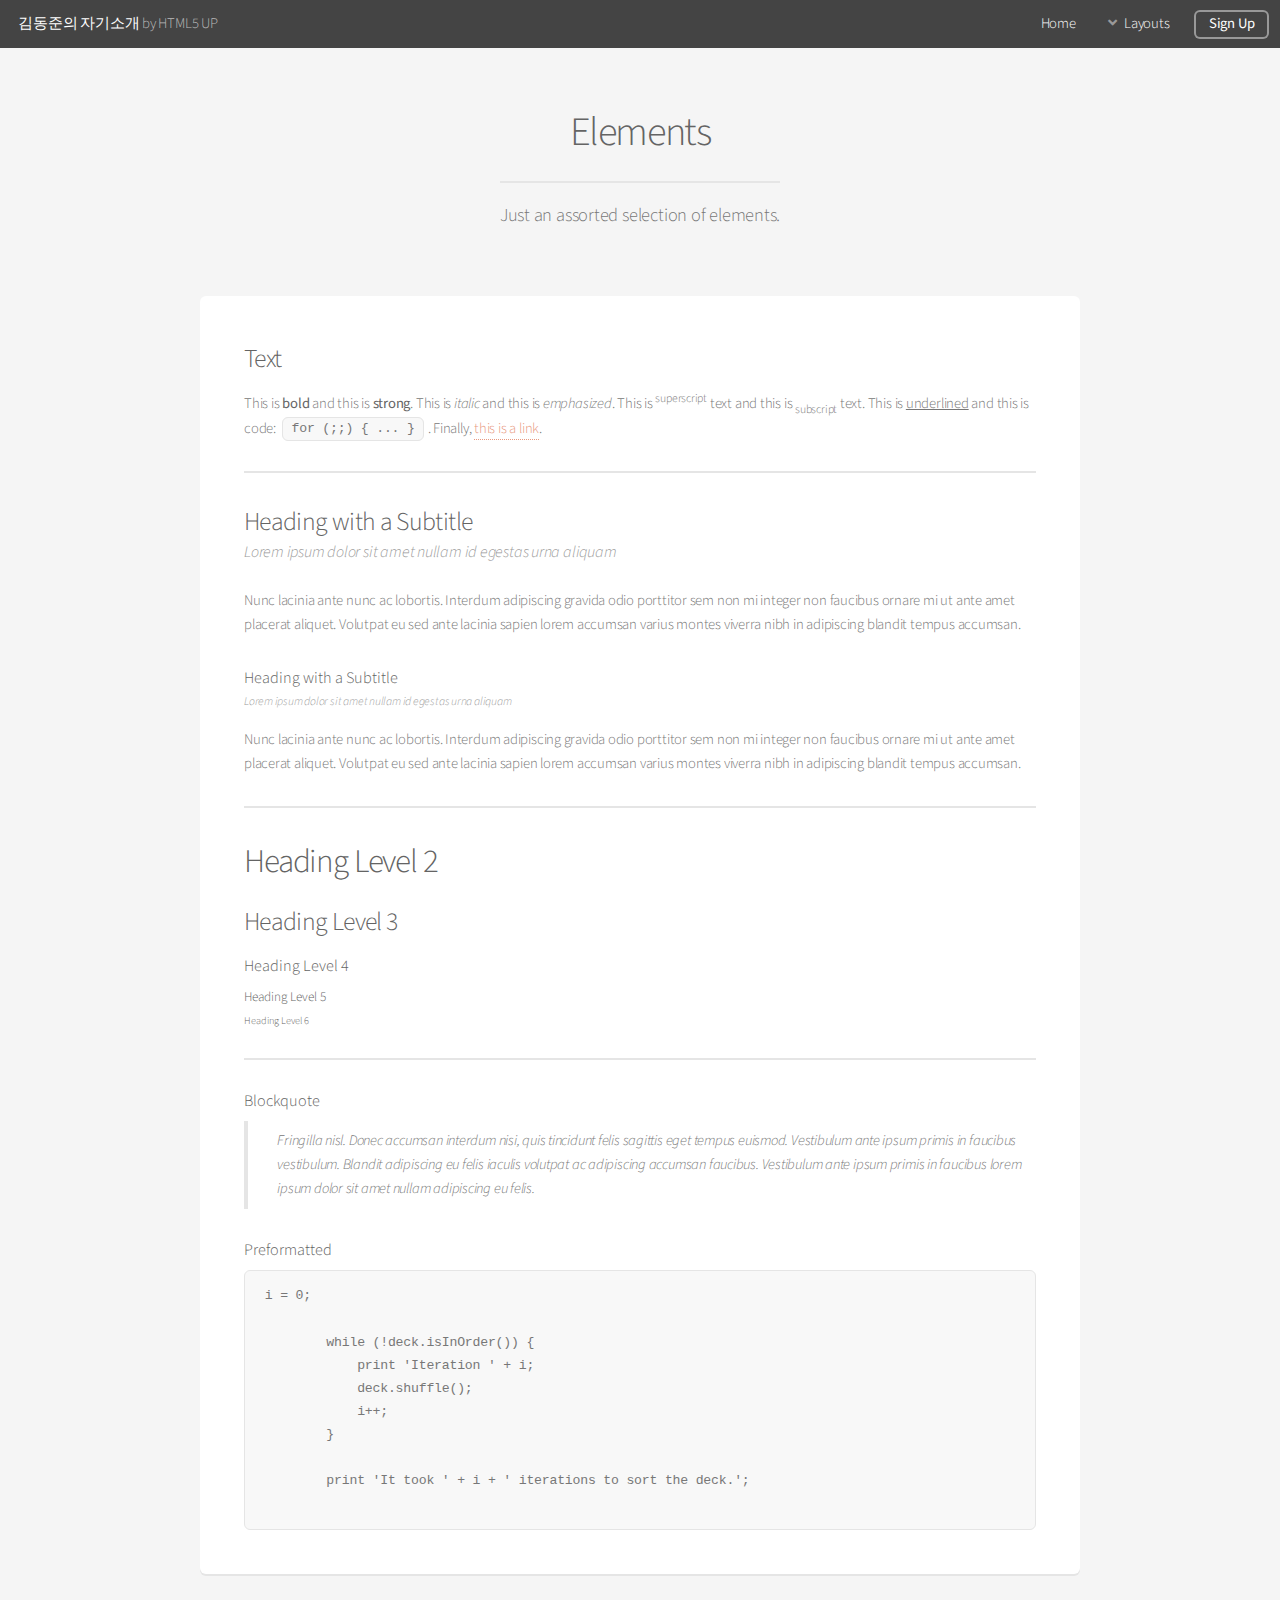
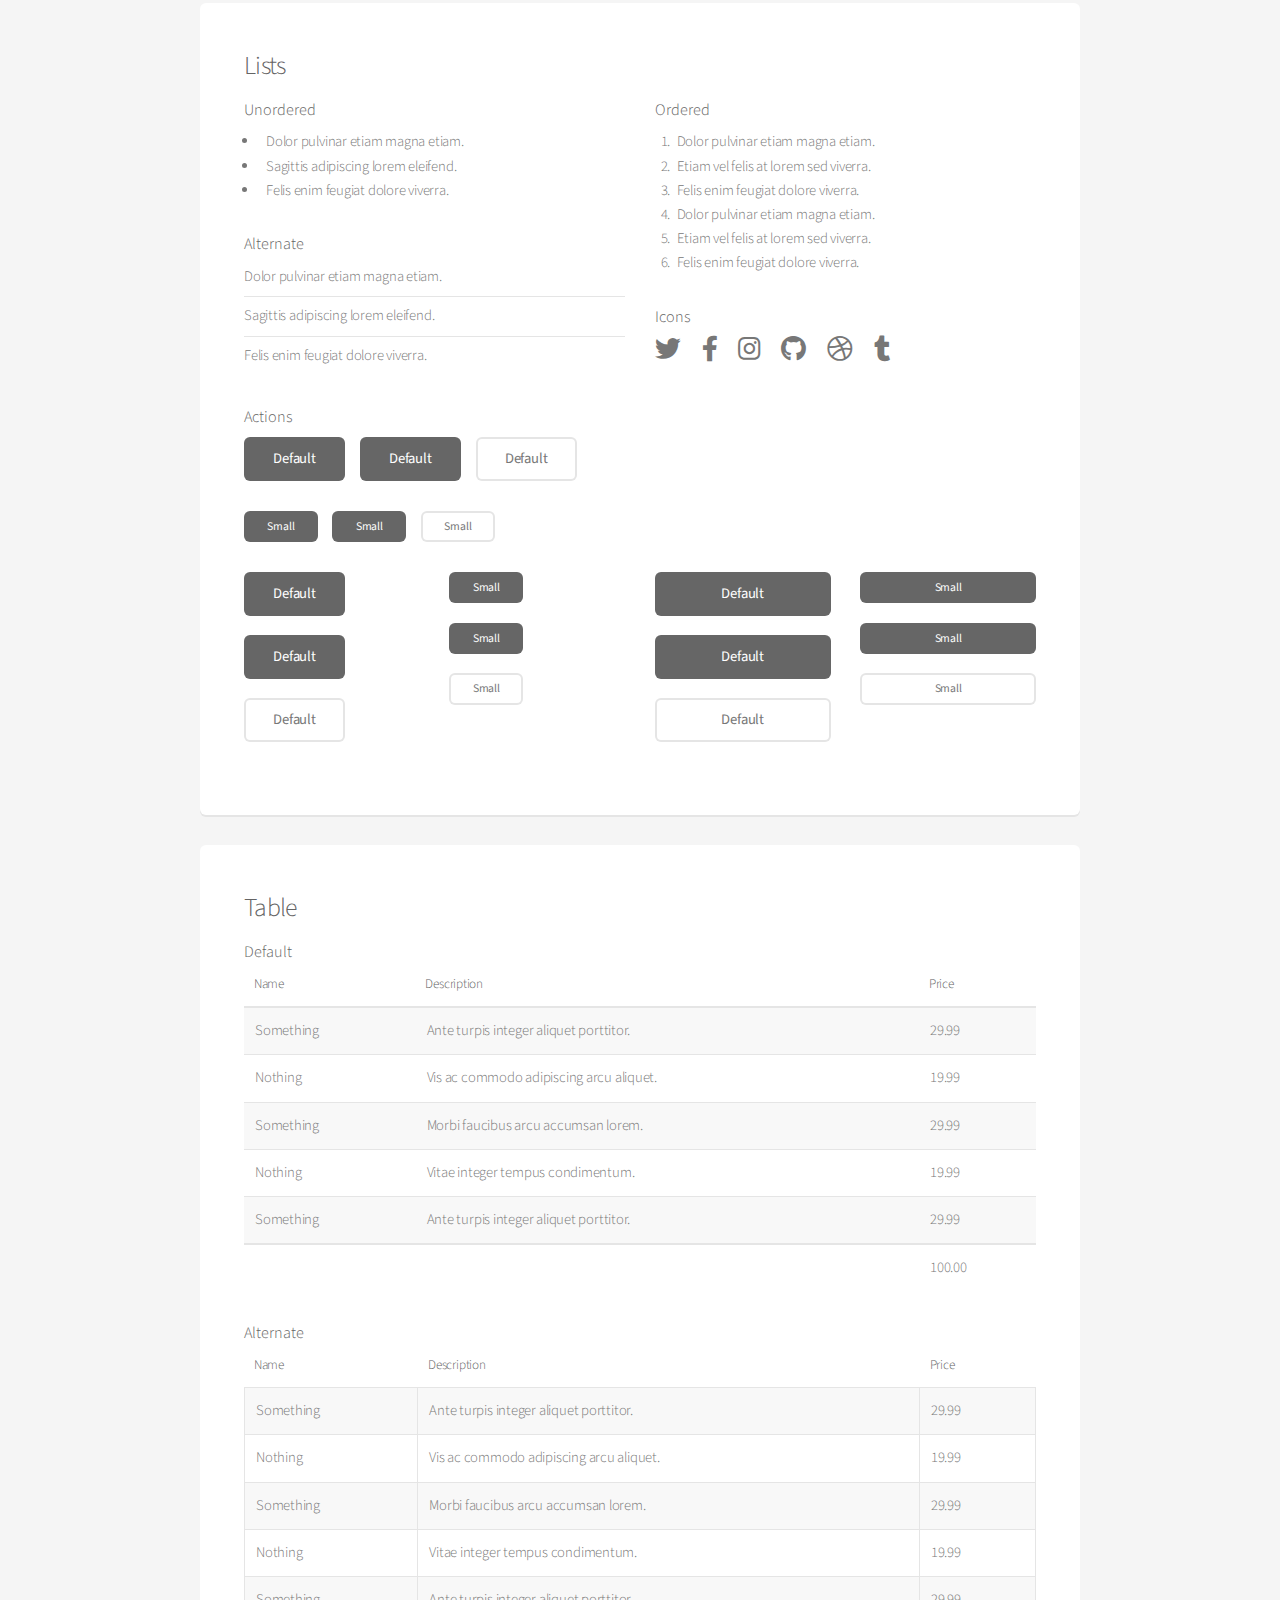
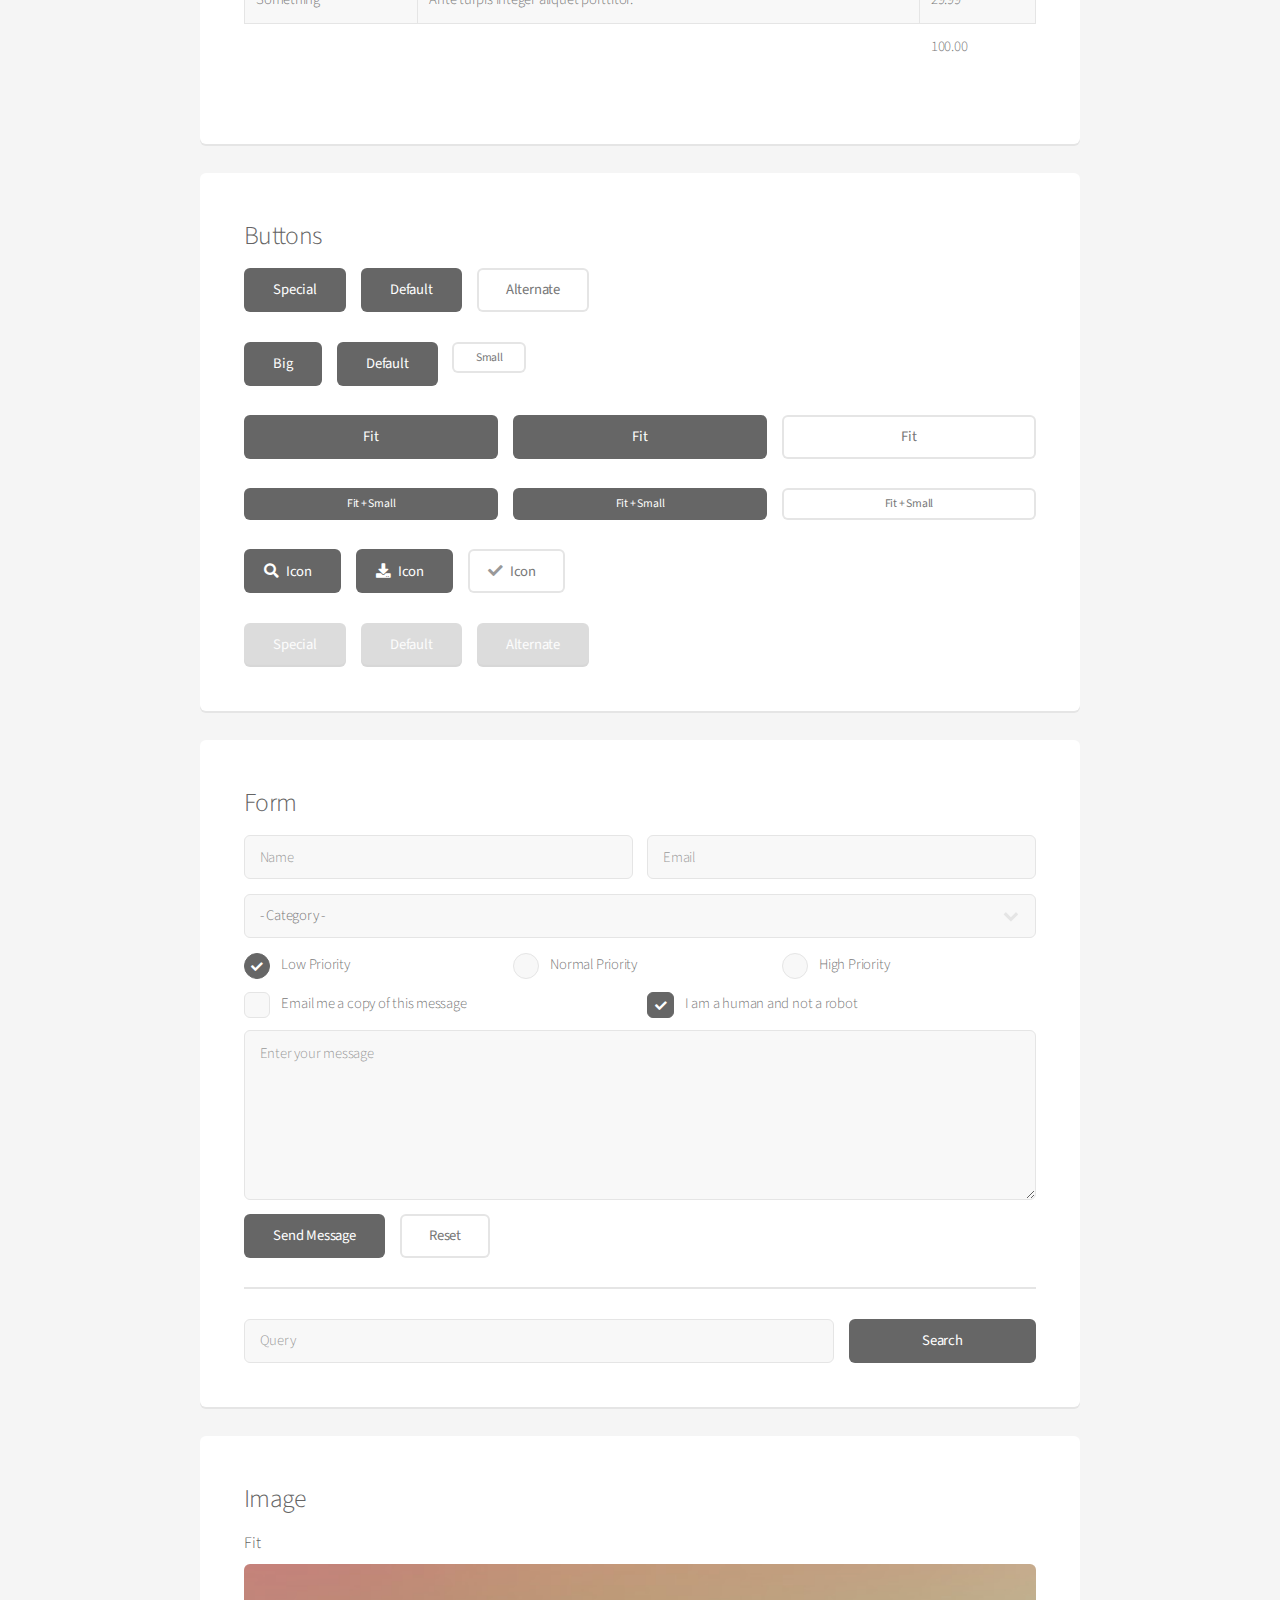
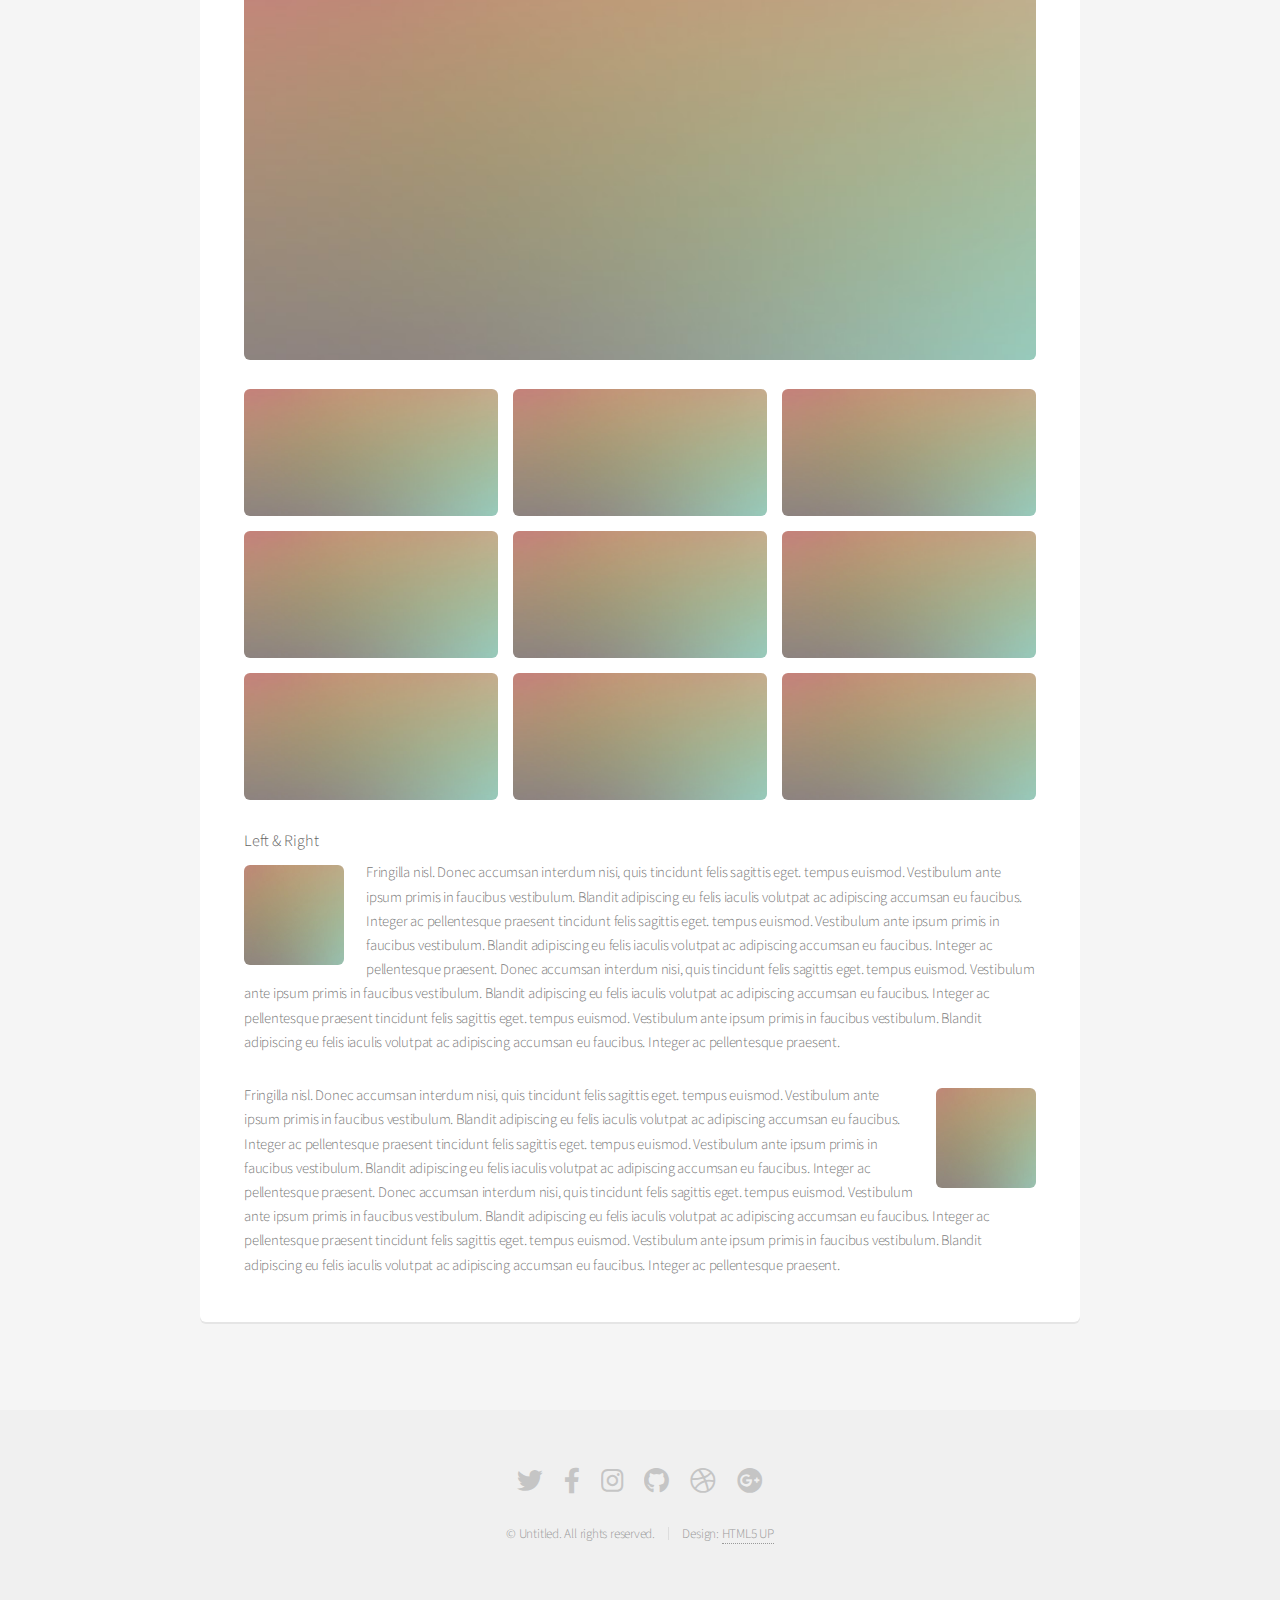
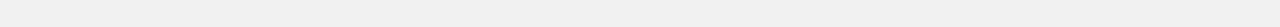
==== commit f3b8c78e: "Update elements.html" ====
--- a/elements.html
+++ b/elements.html
@@ -16,7 +16,7 @@
 
 			<!-- Header -->
 				<header id="header">
-					<h1><a href="index.html">Alpha</a> by HTML5 UP</h1>
+					<h1><a href="index.html">김동준의 자기소개</a> by HTML5 UP</h1>
 					<nav id="nav">
 						<ul>
 							<li><a href="index.html">Home</a></li>
@@ -464,4 +464,4 @@
 			<script src="assets/js/main.js"></script>
 
 	</body>
-</html>+</html>
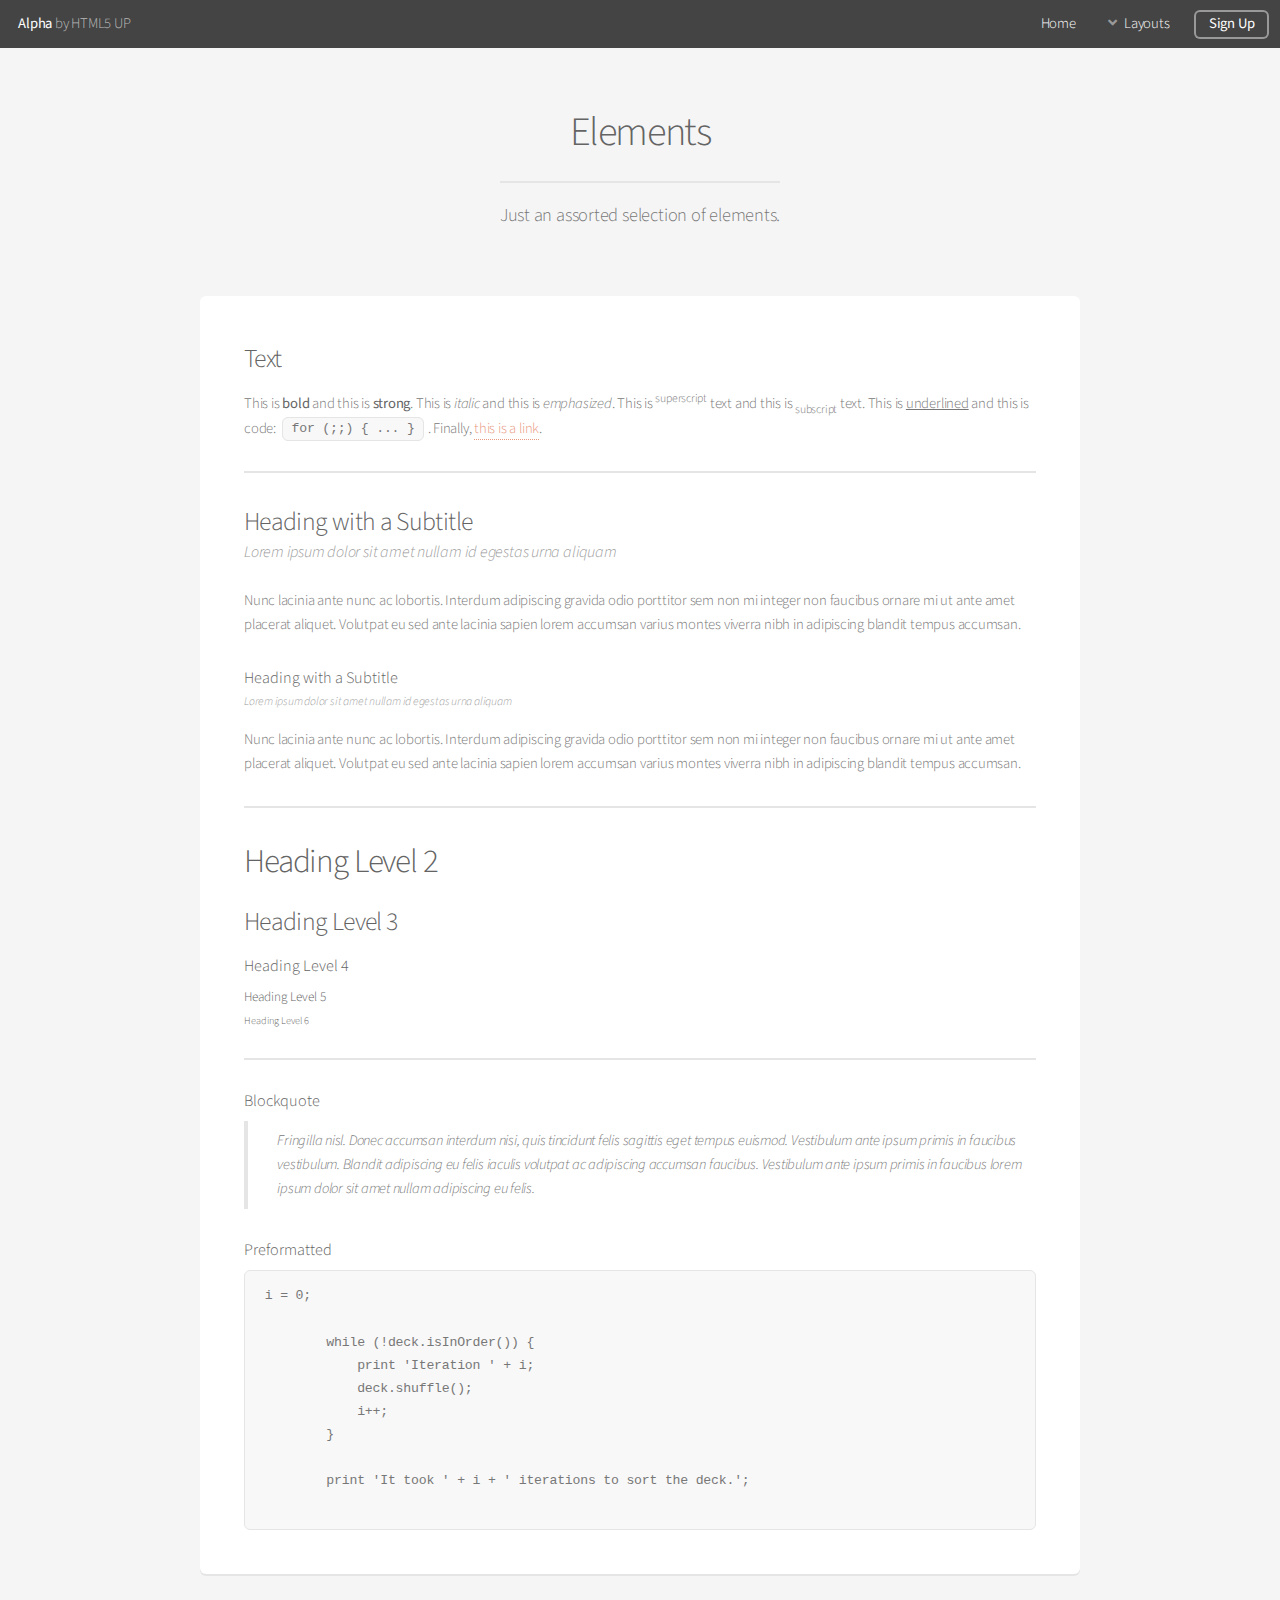
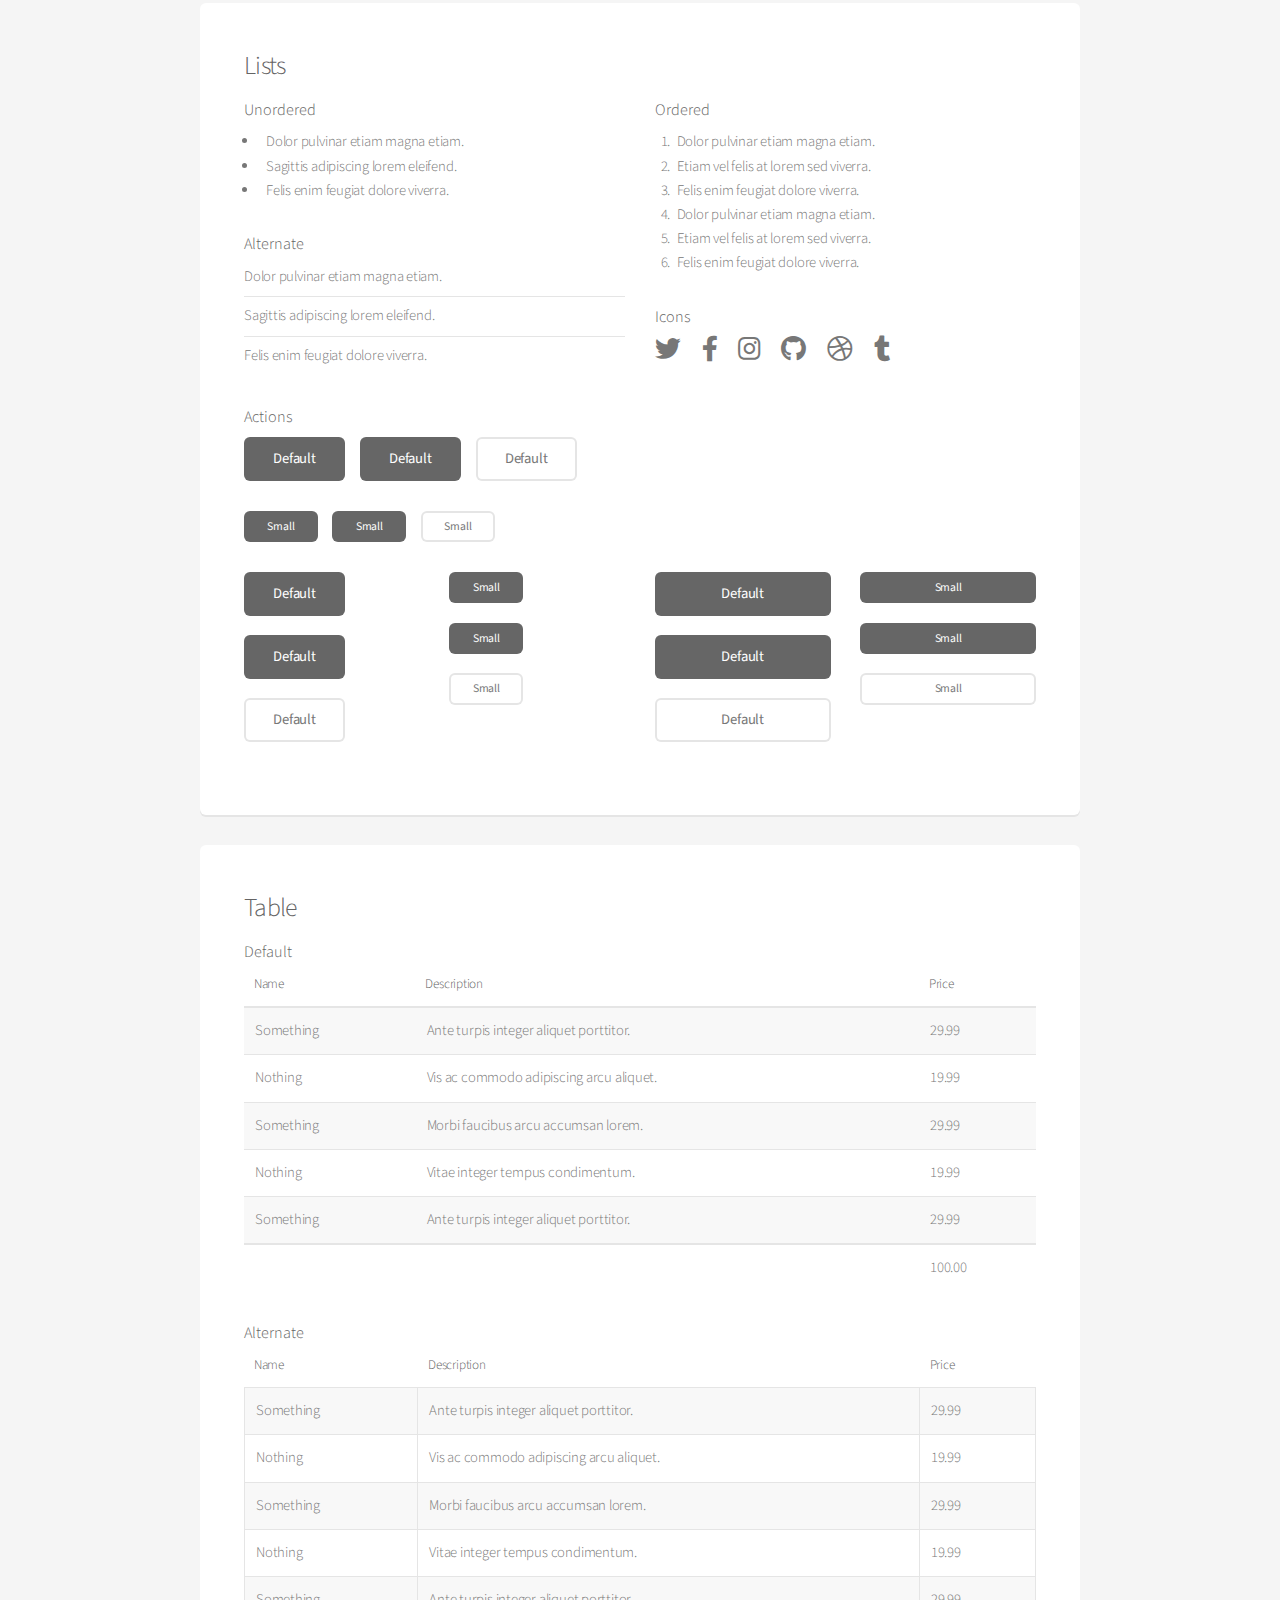
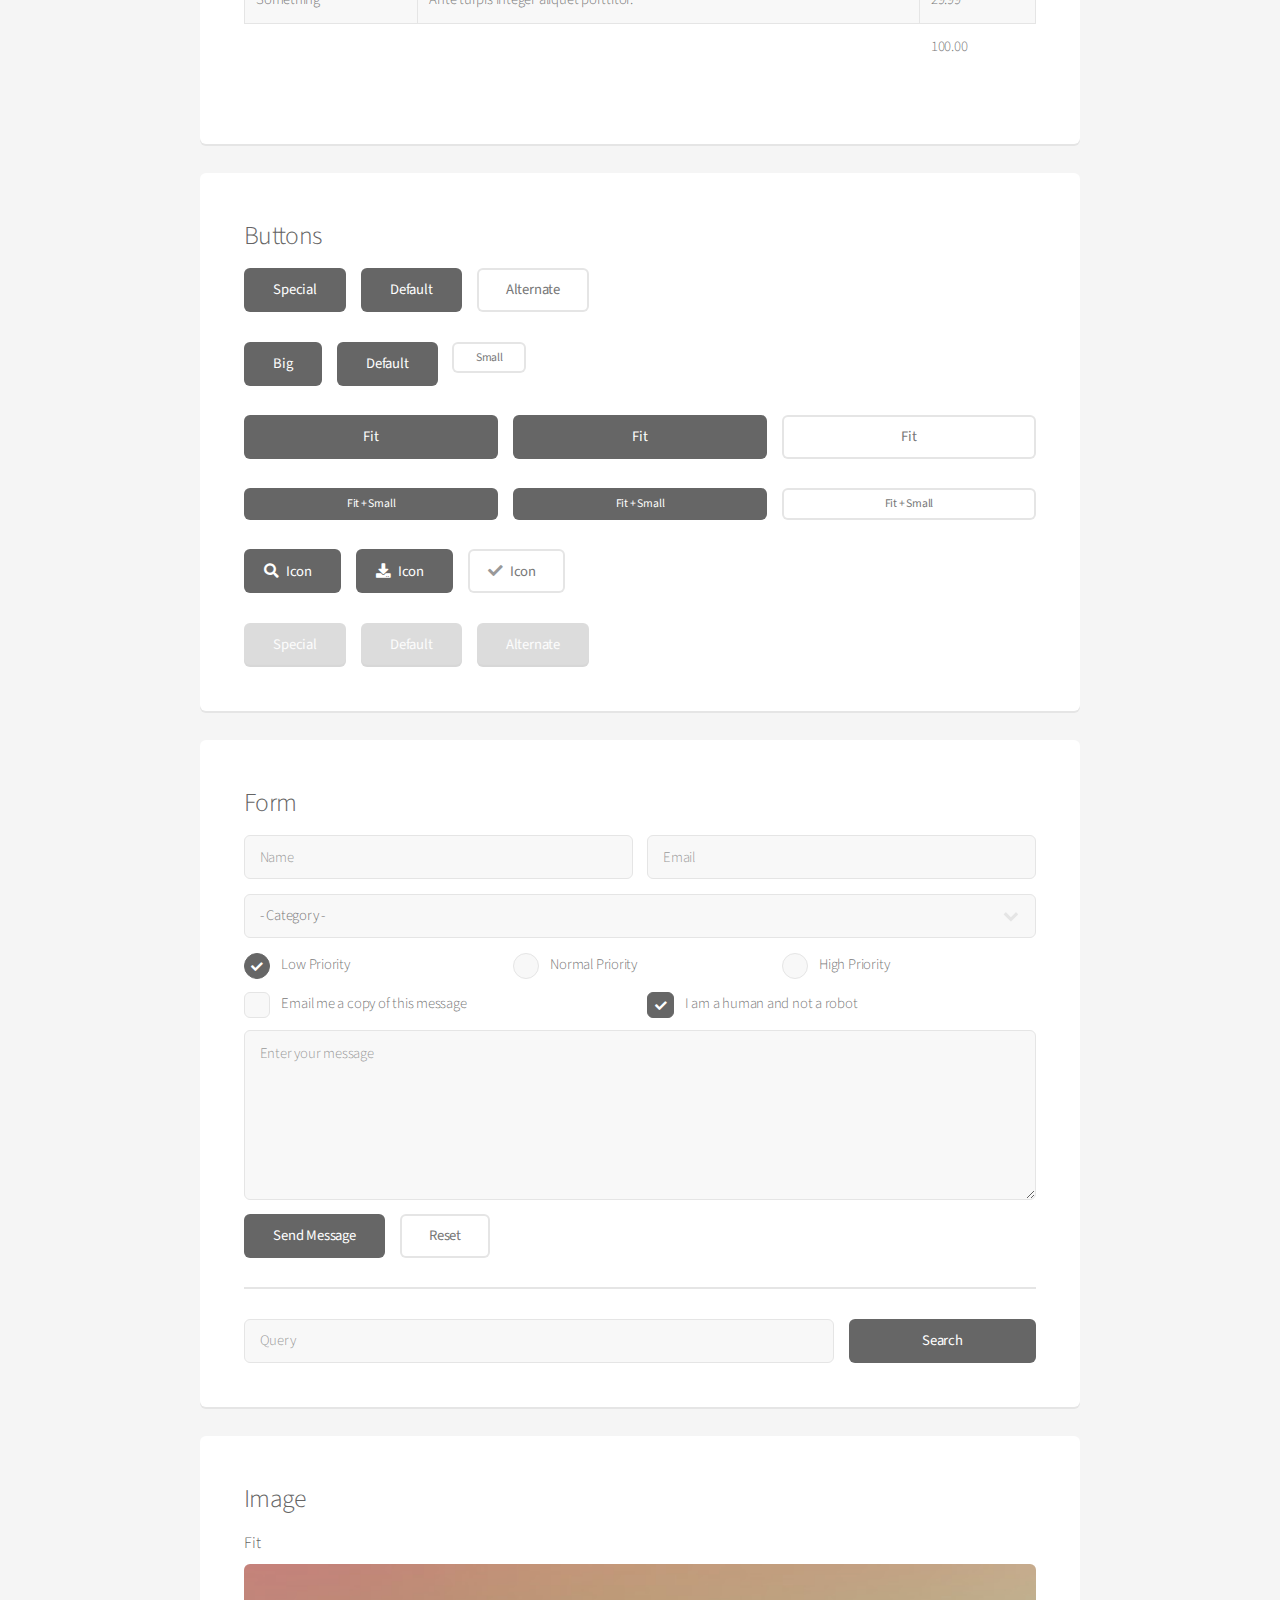
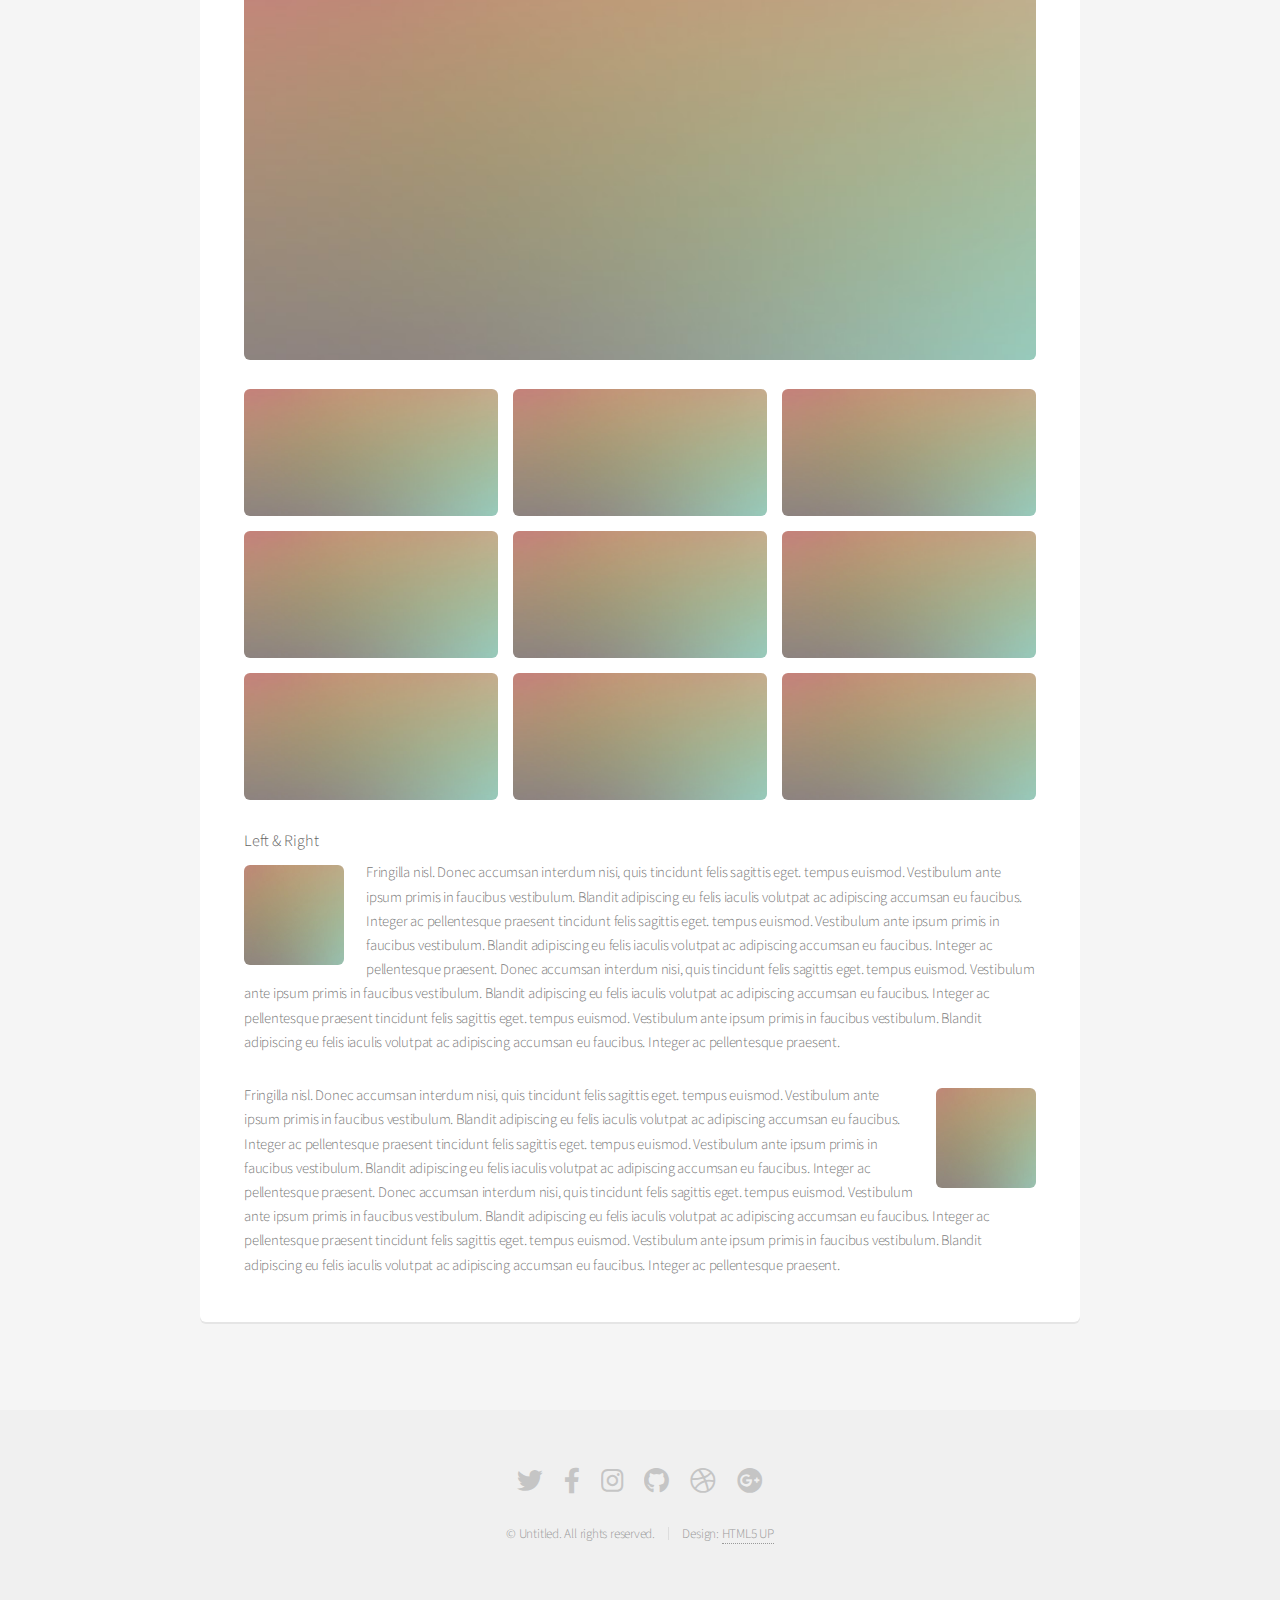
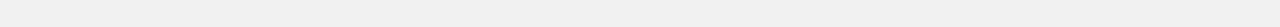
==== commit 820ba01f: "Update elements.html" ====
--- a/elements.html
+++ b/elements.html
@@ -16,7 +16,7 @@
 
 			<!-- Header -->
 				<header id="header">
-					<h1><a href="index.html">김동준의 자기소개</a> by HTML5 UP</h1>
+					<h1><a href="index.html">Alpha</a> by HTML5 UP</h1>
 					<nav id="nav">
 						<ul>
 							<li><a href="index.html">Home</a></li>
